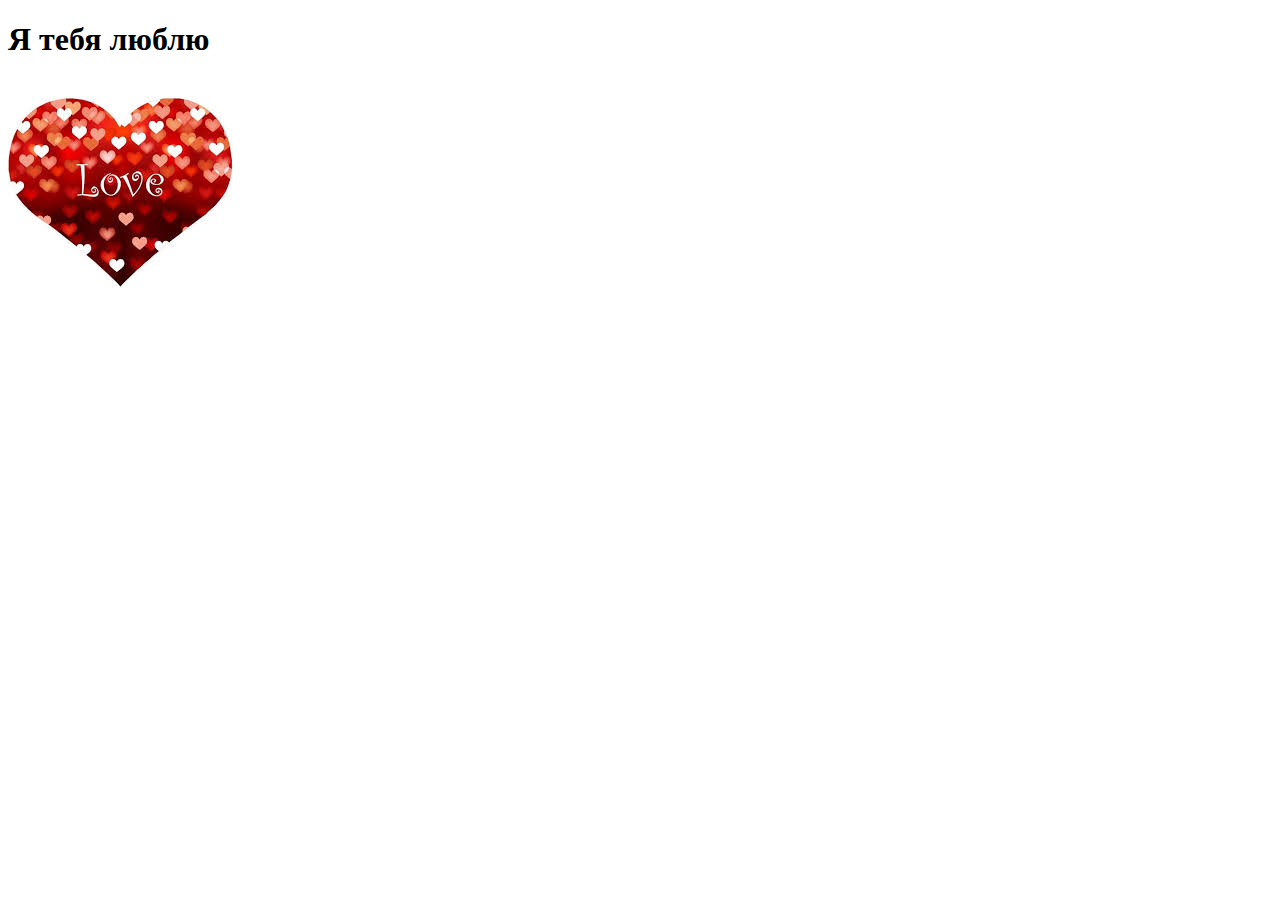
==== portfolio.html @ 315e1967 "1" ====
<!DOCTYPE html>
<html lang="en">
<head>
    <meta charset="UTF-8">
    <meta name="viewport" content="width=device-width, initial-scale=1.0">
    <title>Portfolio</title>
    <link rel="./Style" href="./Style/style.css">
</head>
<body>
    <h1>Я тебя люблю</h1>
    <img src="./images/team/777.jpg" alt="">
</body>
</html>
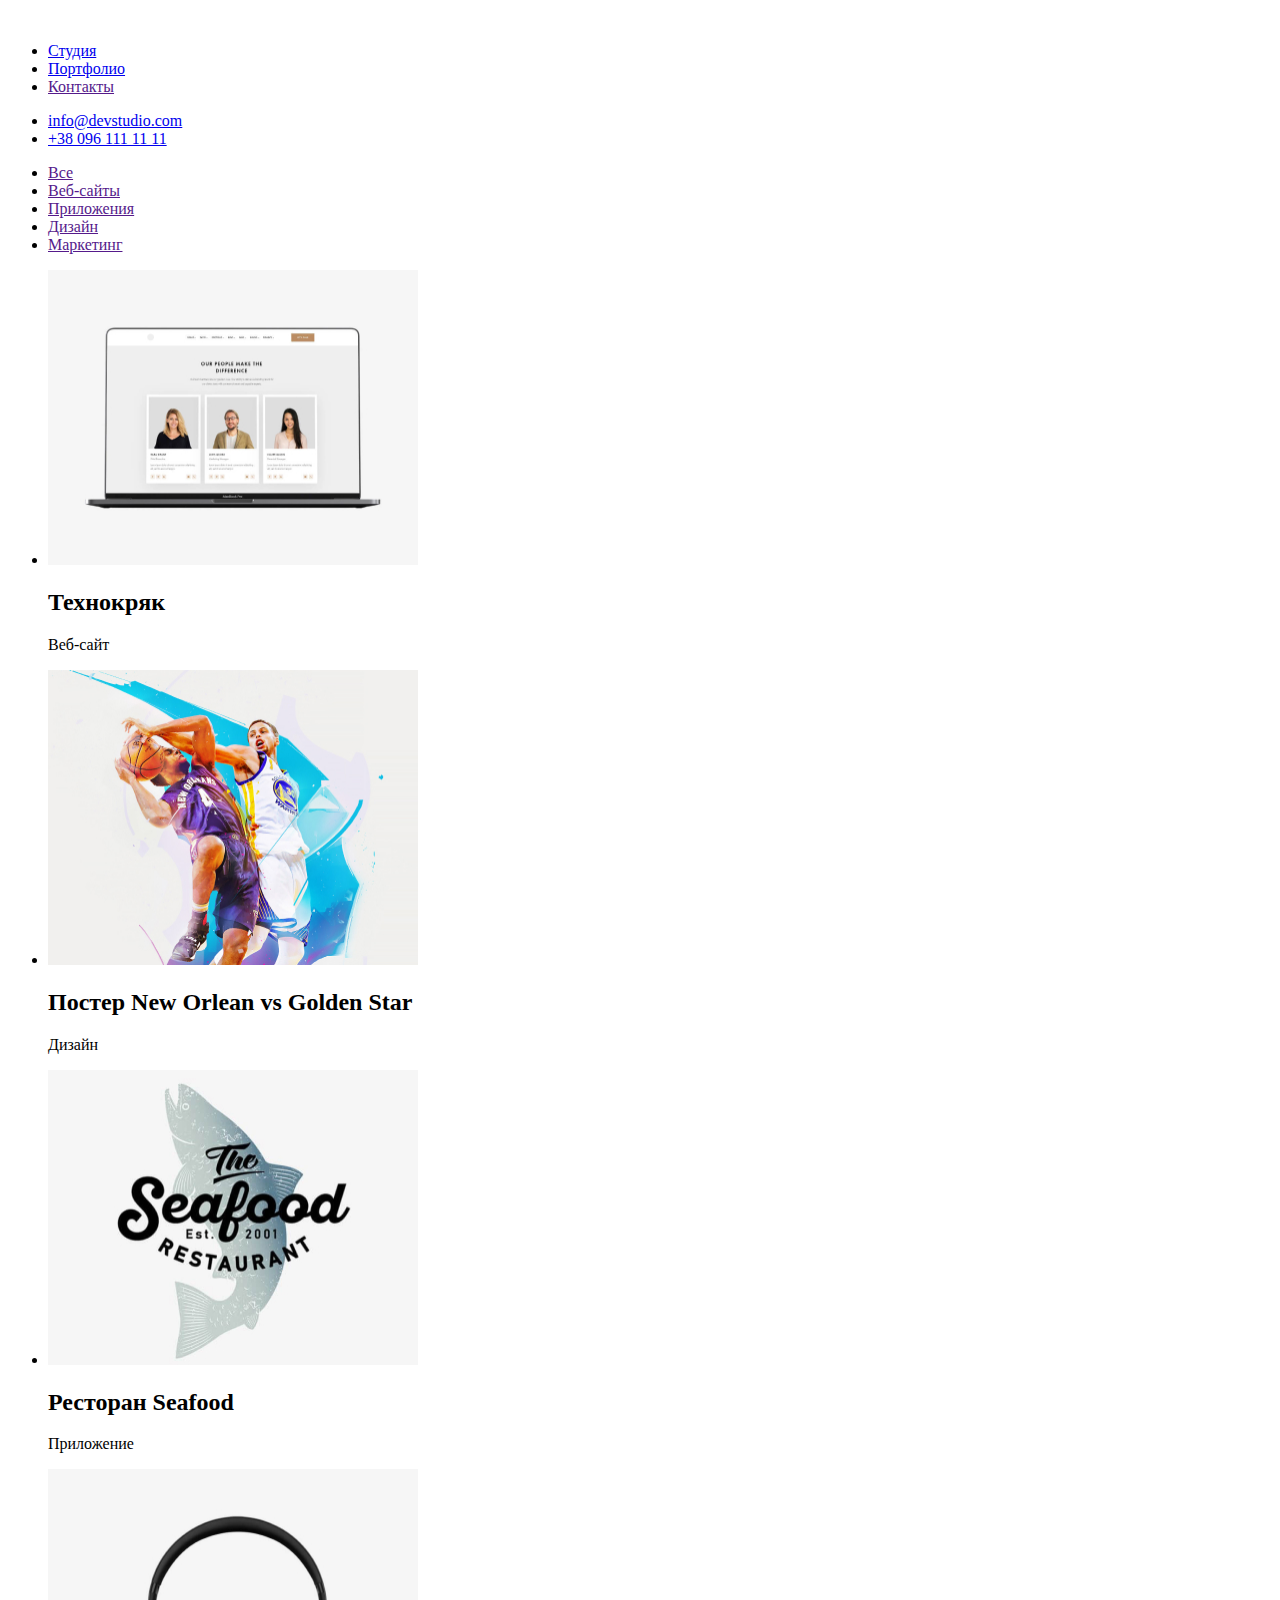
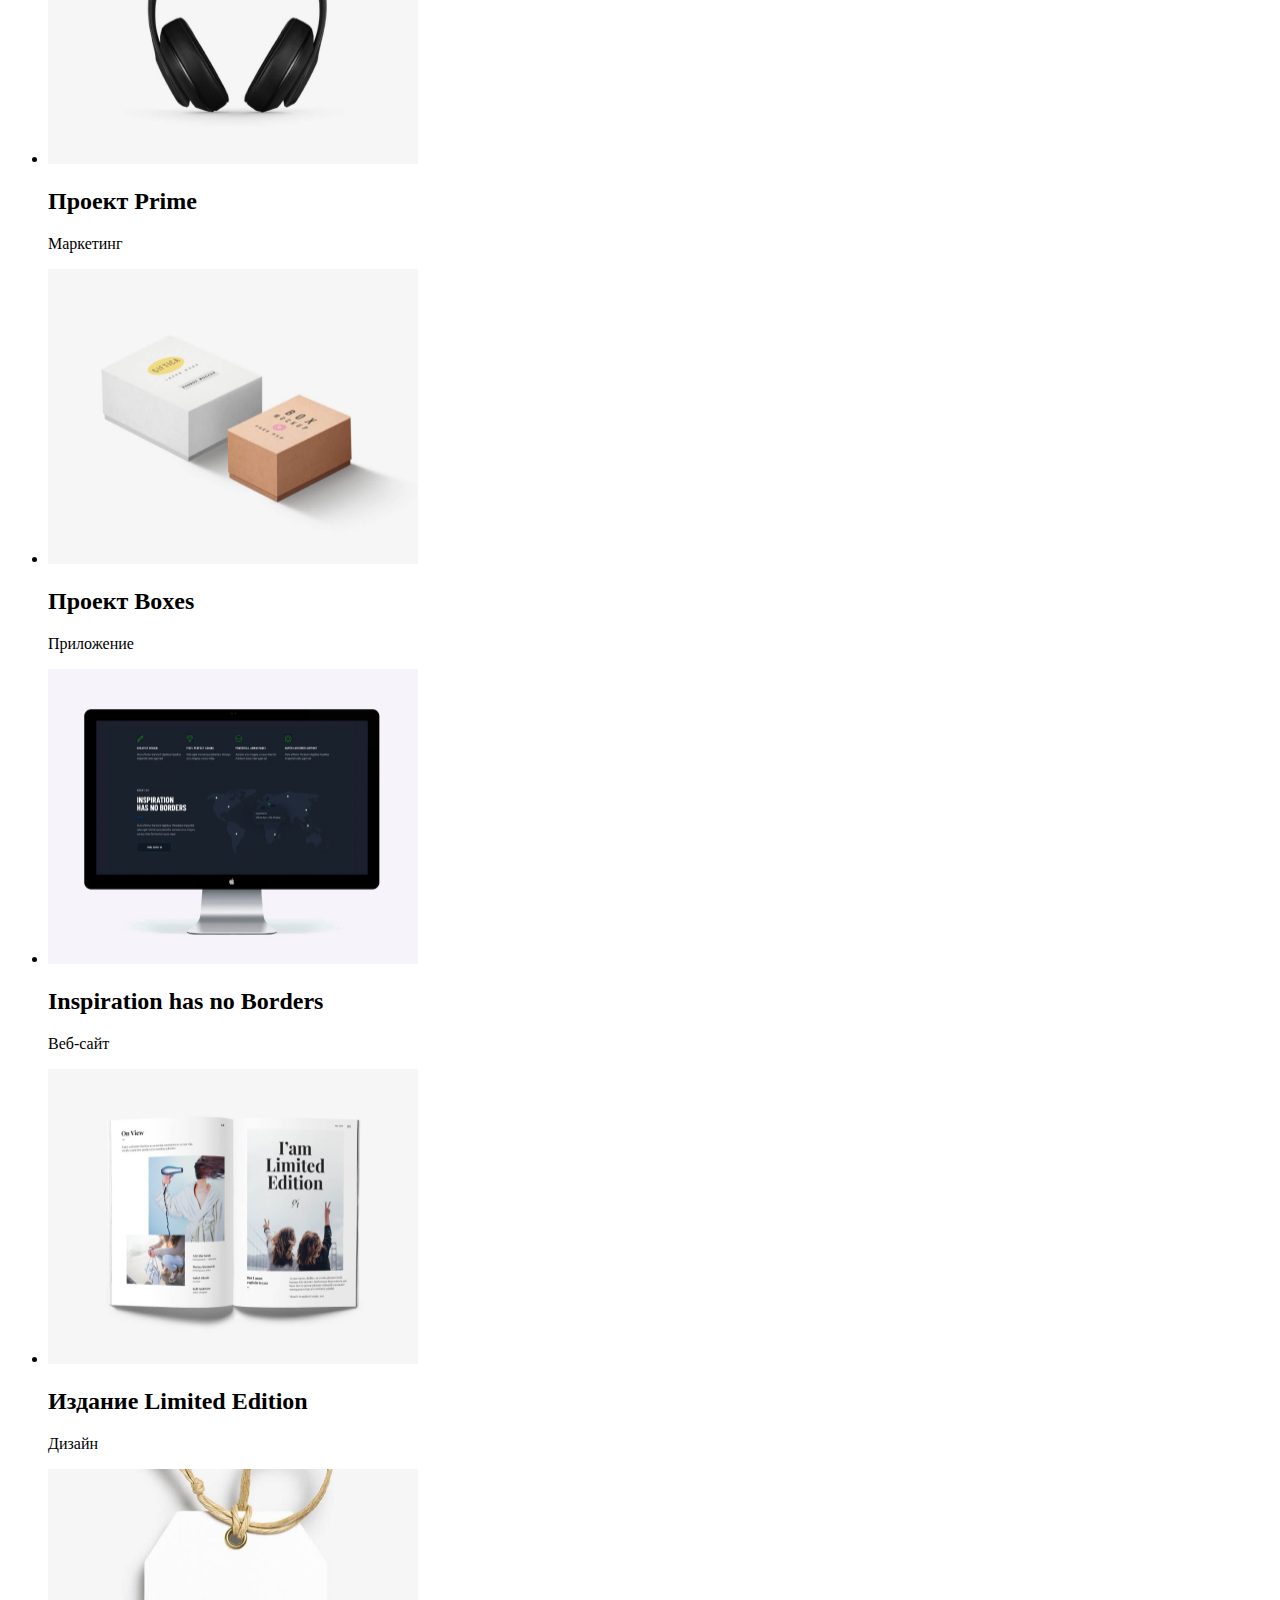
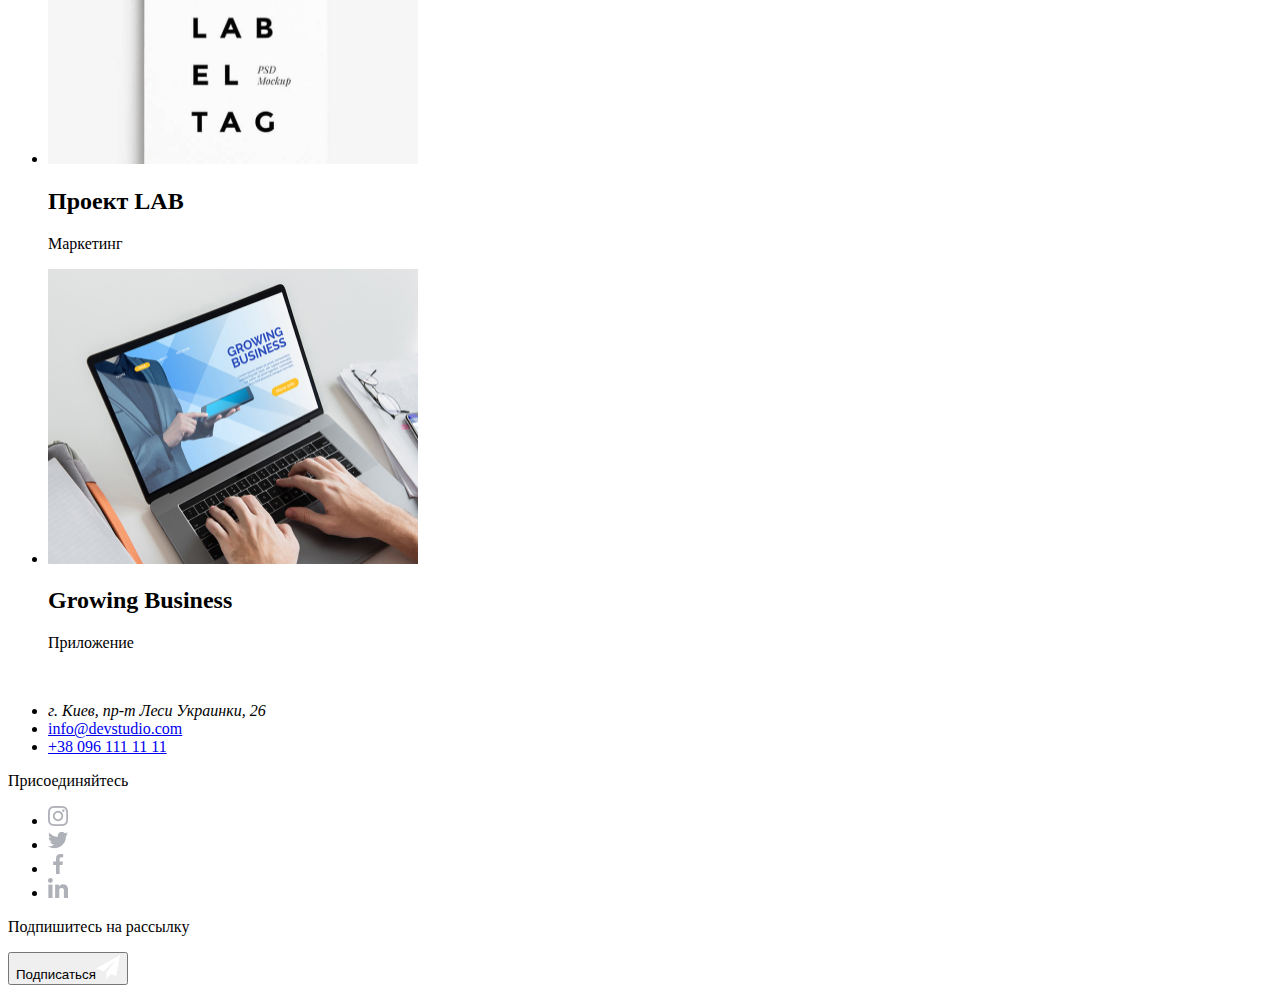
==== commit 7208549d: "№1" ====
--- a/portfolio.html
+++ b/portfolio.html
@@ -1,13 +1,121 @@
 <!DOCTYPE html>
-<html lang="en">
+<html lang="ru">
 <head>
     <meta charset="UTF-8">
     <meta name="viewport" content="width=device-width, initial-scale=1.0">
     <title>Portfolio</title>
+    <link href="https://fonts.googleapis.com/css2?family=Raleway:wght@700&family=Roboto:wght@400;500;700;900&display=swap"
+        rel="stylesheet">
     <link rel="./Style" href="./Style/style.css">
+    <link rel="./Style my" href="./Style/style.css">
 </head>
 <body>
-    <h1>Я тебя люблю</h1>
-    <img src="./images/team/777.jpg" alt="">
+<header>
+    <nav>
+        <a href="./index.html"> <img src="images/Logo.svg" class="logo" alt="" /></a>
+        <ul class="list">
+            <li class="menu-item"><a href="index.html" class="menu-link">Студия</a></li>
+            <li class="menu-item"><a href="./portfolio.html" class="menu-link">Портфолио</a></li>
+            <li class="menu-item"><a href="" class="menu-link">Контакты</a></li>
+        </ul>
+    </nav>
+    <ul>
+        <li><a href="mailto:info@devstudio.com">info@devstudio.com</a></li>
+        <li><a href="tel:+380961111111">+38 096 111 11 11</a></li>
+    </ul>
+</header>
+<main>
+    <section>
+        <h1 hidden>Портфолио</h1>
+    </section>
+    <section>
+        <ul class="list">
+            <li><a href="">Все</a></li>
+            <li><a href="">Веб-сайты</a></li>
+            <li><a href="">Приложения</a></li>
+            <li><a href="">Дизайн</a></li>
+            <li><a href="">Маркетинг</a></li>
+        </ul class="list">
+    </section>
+    <section>
+        <Ul class="list">
+            <li>
+                <img src="./images/portfolio/1.jpg" width="370" height="295" alt="" />
+                <h2>Технокряк</h2>
+                <p>Веб-сайт</p>
+            </li>
+            <li>
+                <img src="./images/portfolio/2.jpg" width="370" height="295" alt="" />
+                <h2>Постер New Orlean vs Golden Star</h2>
+                <p>Дизайн</p>
+            </li>
+            <li>
+                <img src="./images/portfolio/3.jpg" width="370" height="295" alt="" />
+                <h2>Ресторан Seafood</h2>
+                <p>Приложение</p>
+            </li>
+            <li>
+                <img src="./images/portfolio/4.jpg" width="370" height="295" alt="" />
+                <h2>Проект Prime</h2>
+                <p>Маркетинг</p>
+            </li>
+            <li>
+                <img src="./images/portfolio/5.jpg" width="370" height="295" alt="" />
+                <h2>Проект Boxes</h2>
+                <p>Приложение</p>
+            </li>
+            <li>
+                <img src="./images/portfolio/6.jpg" width="370" height="295" alt="" />
+                <h2>Inspiration has no Borders</h2>
+                <p>Веб-сайт</p>
+            </li>
+            <li>
+                <img src="./images/portfolio/7.jpg" width="370" height="295" alt="" />
+                <h2>Издание Limited Edition</h2>
+                <p>Дизайн</p>
+            </li>
+            <li>
+                <img src="./images/portfolio/8.jpg" width="370" height="295" alt="" />
+                <h2>Проект LAB</h2>
+                <p>Маркетинг</p>
+            </li>
+            <li>
+                <img src="./images/portfolio/9.jpg" width="370" height="295" alt="" />
+                <h2>Growing Business</h2>
+                <p>Приложение</p>
+            </li>
+
+        </Ul>
+    </section>
+
+</main>
+<!--footer-->
+<footer>
+    <section>
+        <a href="index.html">
+            <img src="images/Logo.svg" class="logo" alt="" />
+        </a>
+        <ul class="list">
+            <li>
+                <address class="address">г. Киев, пр-т Леси Украинки, 26</address>
+            </li>
+            <li><a href="mailto:info@devstudio.com" class="menu-contact-footer">info@devstudio.com</a></li>
+            <li><a href="tel:+380961111111" class="menu-contact-footer">+38 096 111 11 11</a></li>
+        </ul>
+    </section>
+    <section>
+        <p>Присоединяйтесь</p>
+        <ul class="list">
+            <li><a><img src="./images/instagram2.png" alt="" /></a></li>
+            <li><a><img src="./images/twitter1.png" alt="" /></a></li>
+            <li><a><img src="./images/facebook1.png" alt="" /></a></li>
+            <li><a><img src="./images/linkedin1.png" alt="" /></a></li>
+        </ul>
+    </section>
+    <section>
+        <p>Подпишитесь на рассылку</p>
+        <button>Подписаться<img src="./images/iconsend.png" alt="" /></button>
+    </section>
+</footer>
 </body>
 </html>--- a/Style/style.css
+++ b/Style/style.css
@@ -0,0 +1,161 @@
+
+/* font-family: "Raleway", sans-serif;
+font-family: "Roboto", sans-serif; */
+
+@font-face {
+    font-family: "Raleway";
+    src:    url("/Style/fonts/raleway-v17-latin-900.woff") format("woff"),
+            url("/Style/fonts/raleway-v17-latin-900.woff2") format("woff2");
+    font-weight: 900;
+    font-style: normal;
+}
+
+@font-face{
+    font-family: "Roboto";
+    src:    url("/Style/fonts/roboto-v20-latin-regular.woff") format("woff"),
+            url("/Style/fonts/roboto-v20-latin-regular.woff2") format("woff2");
+    font-weight: 400;
+    font-style: normal;
+}
+
+@font-face{
+    font-family: "Roboto";
+    src:    url("/Style/fonts/roboto-v20-latin-500.woff") format("woff"),
+            url("/Style/fonts/roboto-v20-latin-500.woff2") format("woff2");
+    font-weight: 500;
+    font-style: normal;
+}
+
+@font-face{
+    font-family: "Roboto";
+    src:    url("/Style/fonts/roboto-v20-latin-700.woff") format("woff"),
+            url("/Style/fonts/roboto-v20-latin-700.woff2") format("woff2");
+    font-weight: 700;
+    font-style: normal;
+}
+
+@font-face{
+    font-family: "Roboto";
+    src:    url("/Style/fonts/roboto-v20-latin-900.woff") format("woff"),
+            url("/Style/fonts/roboto-v20-latin-900.woff2")  format("woff2")
+}
+
+body{
+    font-family: "Roboto";
+    font-size: 14px;
+    line-height: 1.14;
+    letter-spacing: 0.03em;
+    color: #757575;
+}
+
+.list{
+    list-style: none;
+}
+
+.page-title{
+    font-family: "Roboto";
+    font-weight: 900;
+    font-size: 44px;
+    line-height: 1.36;
+    text-align: center;
+    letter-spacing: 0.06em;
+    text-transform: uppercase;
+    color: #ffffff;
+}
+
+.page-header{
+    font-family: "Roboto";
+    font-weight: 500;
+    font-size: 14px;
+    line-height: 1.14;
+    letter-spacing: 0.02em;
+    color: #212121;
+
+}
+.menu-link{
+    font-weight: 500;
+    font-size: 14px;
+    line-height: 1.14;
+    letter-spacing: 0.02em;
+    color: #212121;
+    text-decoration: none;
+}
+
+.menu-link:hover,
+.menu-link:focus,
+.menu-contact:hover,
+.menu-contact:focus{
+    color: #2196F3;
+}
+
+.menu-contact{
+    font-weight: 500;
+    font-size: 14px;
+    line-height: 1.14;
+    letter-spacing: 0.02em;
+    color: #757575;
+    text-decoration: none;
+}
+
+.btn{
+    background-color: #2196F3;
+    box-shadow: 0px 4px 4px rgba(0, 0, 0, 0.15);
+    border-radius: 4px;
+    text-decoration: none;
+}
+
+.logo{
+    font-family: "Raleway";
+    font-weight: 700px;
+    font-size: 26px;
+    line-height: 1.19;
+    letter-spacing: 0.03em;
+    color: #2196F3;
+}
+
+.description{
+    font-family: "Roboto";
+    font-size: 16px;
+    line-height: 1.18;
+    text-align: center;
+    letter-spacing: 0.03em;
+    color: #757575;
+}
+
+.head3{
+    font-family: "Roboto";
+    font-style: normal;
+    font-weight: 700;
+    font-size: 14px;
+    line-height: 1.14;
+    letter-spacing: 0.03em;
+    text-transform: uppercase;
+    color: #212121;
+}
+
+.head2{
+    font-family: "Roboto";
+    font-weight: 700;
+    font-size: 36px;
+    line-height: 1.16;
+    text-align: center;
+    letter-spacing: 0.03em;
+    color: #212121;
+}
+
+.address{
+    font-family: "Roboto";
+    font-size: 14px;
+    line-height: 1.71;
+    letter-spacing: 0.03em;
+    color: #FFFFFF;
+}
+
+.menu-contact-footer{
+    font-family: "Roboto";
+    font-weight: 400;
+    font-size: 14px;
+    line-height: 1.71;
+    letter-spacing: 0.03em;
+    color: rgba(255, 255, 255, 0.6);
+}--- a/Style/style.css
+++ b/Style/style.css
@@ -0,0 +1,161 @@
+
+/* font-family: "Raleway", sans-serif;
+font-family: "Roboto", sans-serif; */
+
+@font-face {
+    font-family: "Raleway";
+    src:    url("/Style/fonts/raleway-v17-latin-900.woff") format("woff"),
+            url("/Style/fonts/raleway-v17-latin-900.woff2") format("woff2");
+    font-weight: 900;
+    font-style: normal;
+}
+
+@font-face{
+    font-family: "Roboto";
+    src:    url("/Style/fonts/roboto-v20-latin-regular.woff") format("woff"),
+            url("/Style/fonts/roboto-v20-latin-regular.woff2") format("woff2");
+    font-weight: 400;
+    font-style: normal;
+}
+
+@font-face{
+    font-family: "Roboto";
+    src:    url("/Style/fonts/roboto-v20-latin-500.woff") format("woff"),
+            url("/Style/fonts/roboto-v20-latin-500.woff2") format("woff2");
+    font-weight: 500;
+    font-style: normal;
+}
+
+@font-face{
+    font-family: "Roboto";
+    src:    url("/Style/fonts/roboto-v20-latin-700.woff") format("woff"),
+            url("/Style/fonts/roboto-v20-latin-700.woff2") format("woff2");
+    font-weight: 700;
+    font-style: normal;
+}
+
+@font-face{
+    font-family: "Roboto";
+    src:    url("/Style/fonts/roboto-v20-latin-900.woff") format("woff"),
+            url("/Style/fonts/roboto-v20-latin-900.woff2")  format("woff2")
+}
+
+body{
+    font-family: "Roboto";
+    font-size: 14px;
+    line-height: 1.14;
+    letter-spacing: 0.03em;
+    color: #757575;
+}
+
+.list{
+    list-style: none;
+}
+
+.page-title{
+    font-family: "Roboto";
+    font-weight: 900;
+    font-size: 44px;
+    line-height: 1.36;
+    text-align: center;
+    letter-spacing: 0.06em;
+    text-transform: uppercase;
+    color: #ffffff;
+}
+
+.page-header{
+    font-family: "Roboto";
+    font-weight: 500;
+    font-size: 14px;
+    line-height: 1.14;
+    letter-spacing: 0.02em;
+    color: #212121;
+
+}
+.menu-link{
+    font-weight: 500;
+    font-size: 14px;
+    line-height: 1.14;
+    letter-spacing: 0.02em;
+    color: #212121;
+    text-decoration: none;
+}
+
+.menu-link:hover,
+.menu-link:focus,
+.menu-contact:hover,
+.menu-contact:focus{
+    color: #2196F3;
+}
+
+.menu-contact{
+    font-weight: 500;
+    font-size: 14px;
+    line-height: 1.14;
+    letter-spacing: 0.02em;
+    color: #757575;
+    text-decoration: none;
+}
+
+.btn{
+    background-color: #2196F3;
+    box-shadow: 0px 4px 4px rgba(0, 0, 0, 0.15);
+    border-radius: 4px;
+    text-decoration: none;
+}
+
+.logo{
+    font-family: "Raleway";
+    font-weight: 700px;
+    font-size: 26px;
+    line-height: 1.19;
+    letter-spacing: 0.03em;
+    color: #2196F3;
+}
+
+.description{
+    font-family: "Roboto";
+    font-size: 16px;
+    line-height: 1.18;
+    text-align: center;
+    letter-spacing: 0.03em;
+    color: #757575;
+}
+
+.head3{
+    font-family: "Roboto";
+    font-style: normal;
+    font-weight: 700;
+    font-size: 14px;
+    line-height: 1.14;
+    letter-spacing: 0.03em;
+    text-transform: uppercase;
+    color: #212121;
+}
+
+.head2{
+    font-family: "Roboto";
+    font-weight: 700;
+    font-size: 36px;
+    line-height: 1.16;
+    text-align: center;
+    letter-spacing: 0.03em;
+    color: #212121;
+}
+
+.address{
+    font-family: "Roboto";
+    font-size: 14px;
+    line-height: 1.71;
+    letter-spacing: 0.03em;
+    color: #FFFFFF;
+}
+
+.menu-contact-footer{
+    font-family: "Roboto";
+    font-weight: 400;
+    font-size: 14px;
+    line-height: 1.71;
+    letter-spacing: 0.03em;
+    color: rgba(255, 255, 255, 0.6);
+}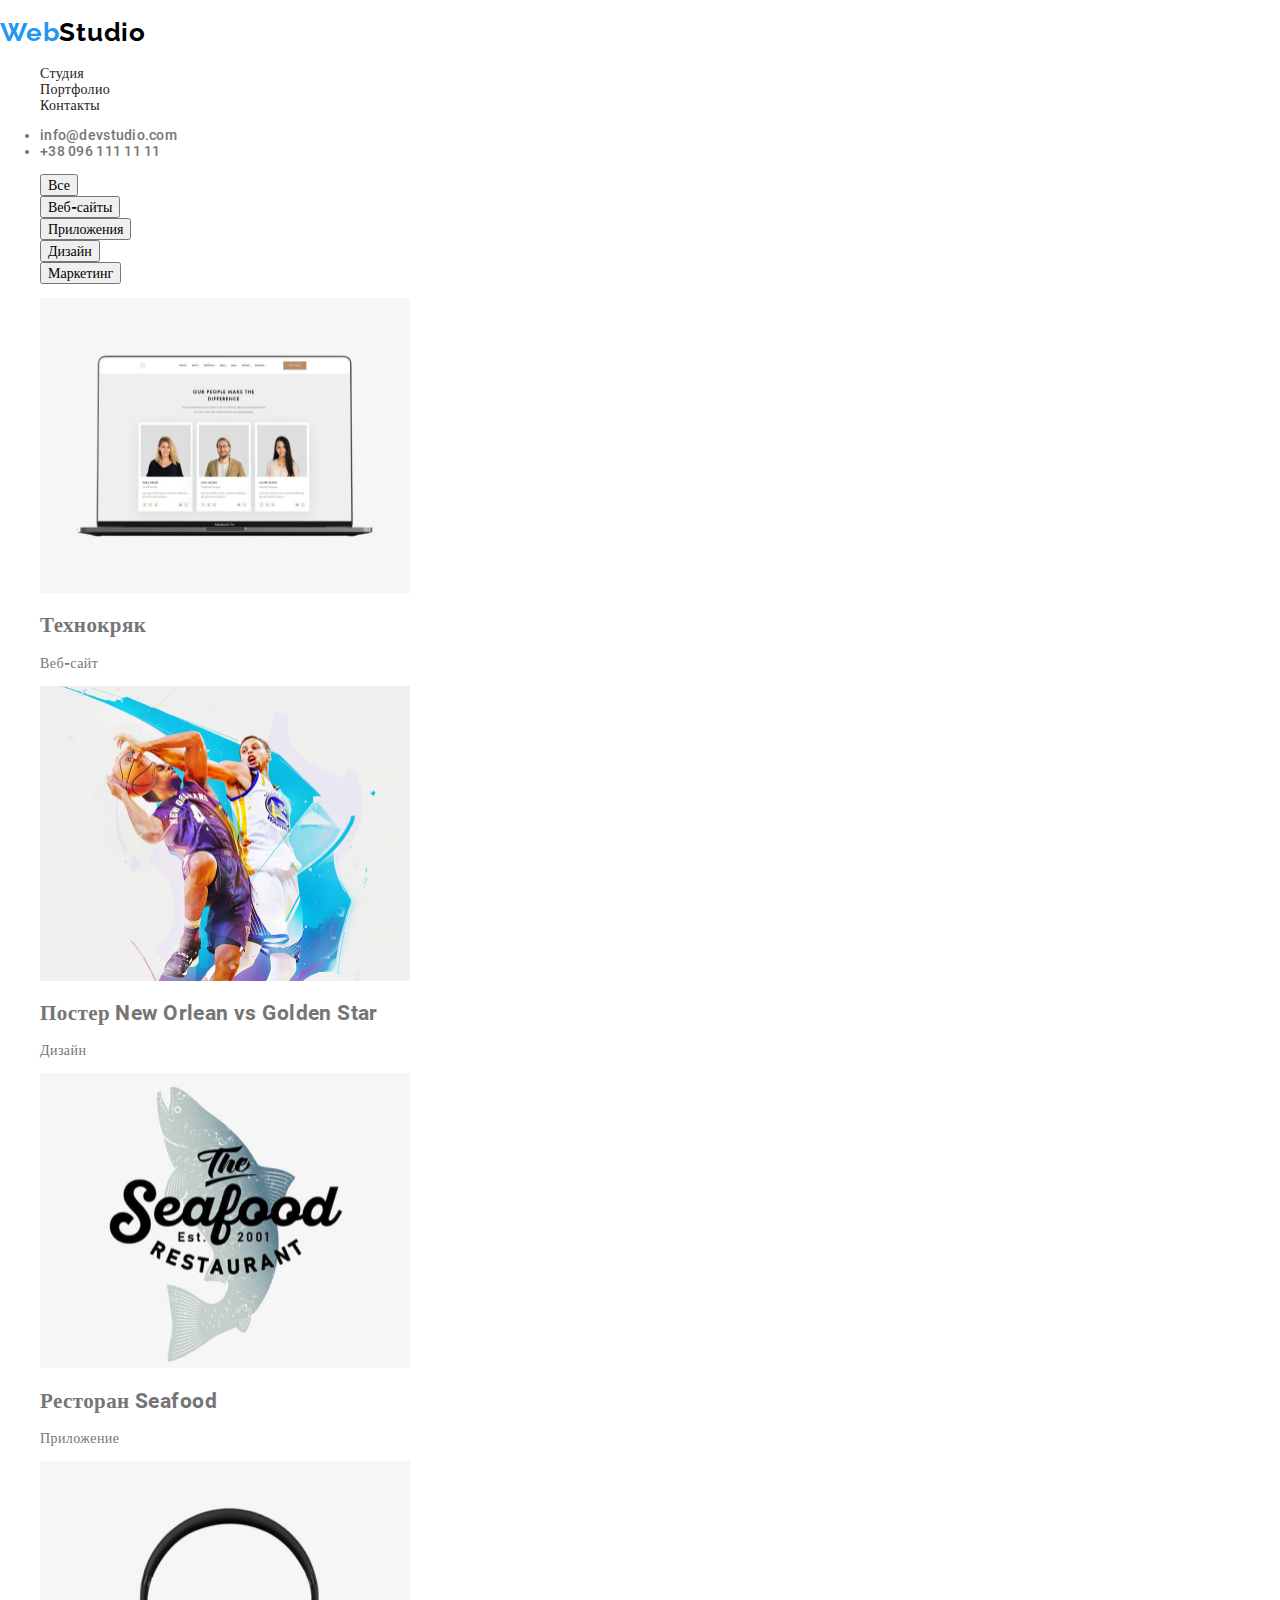
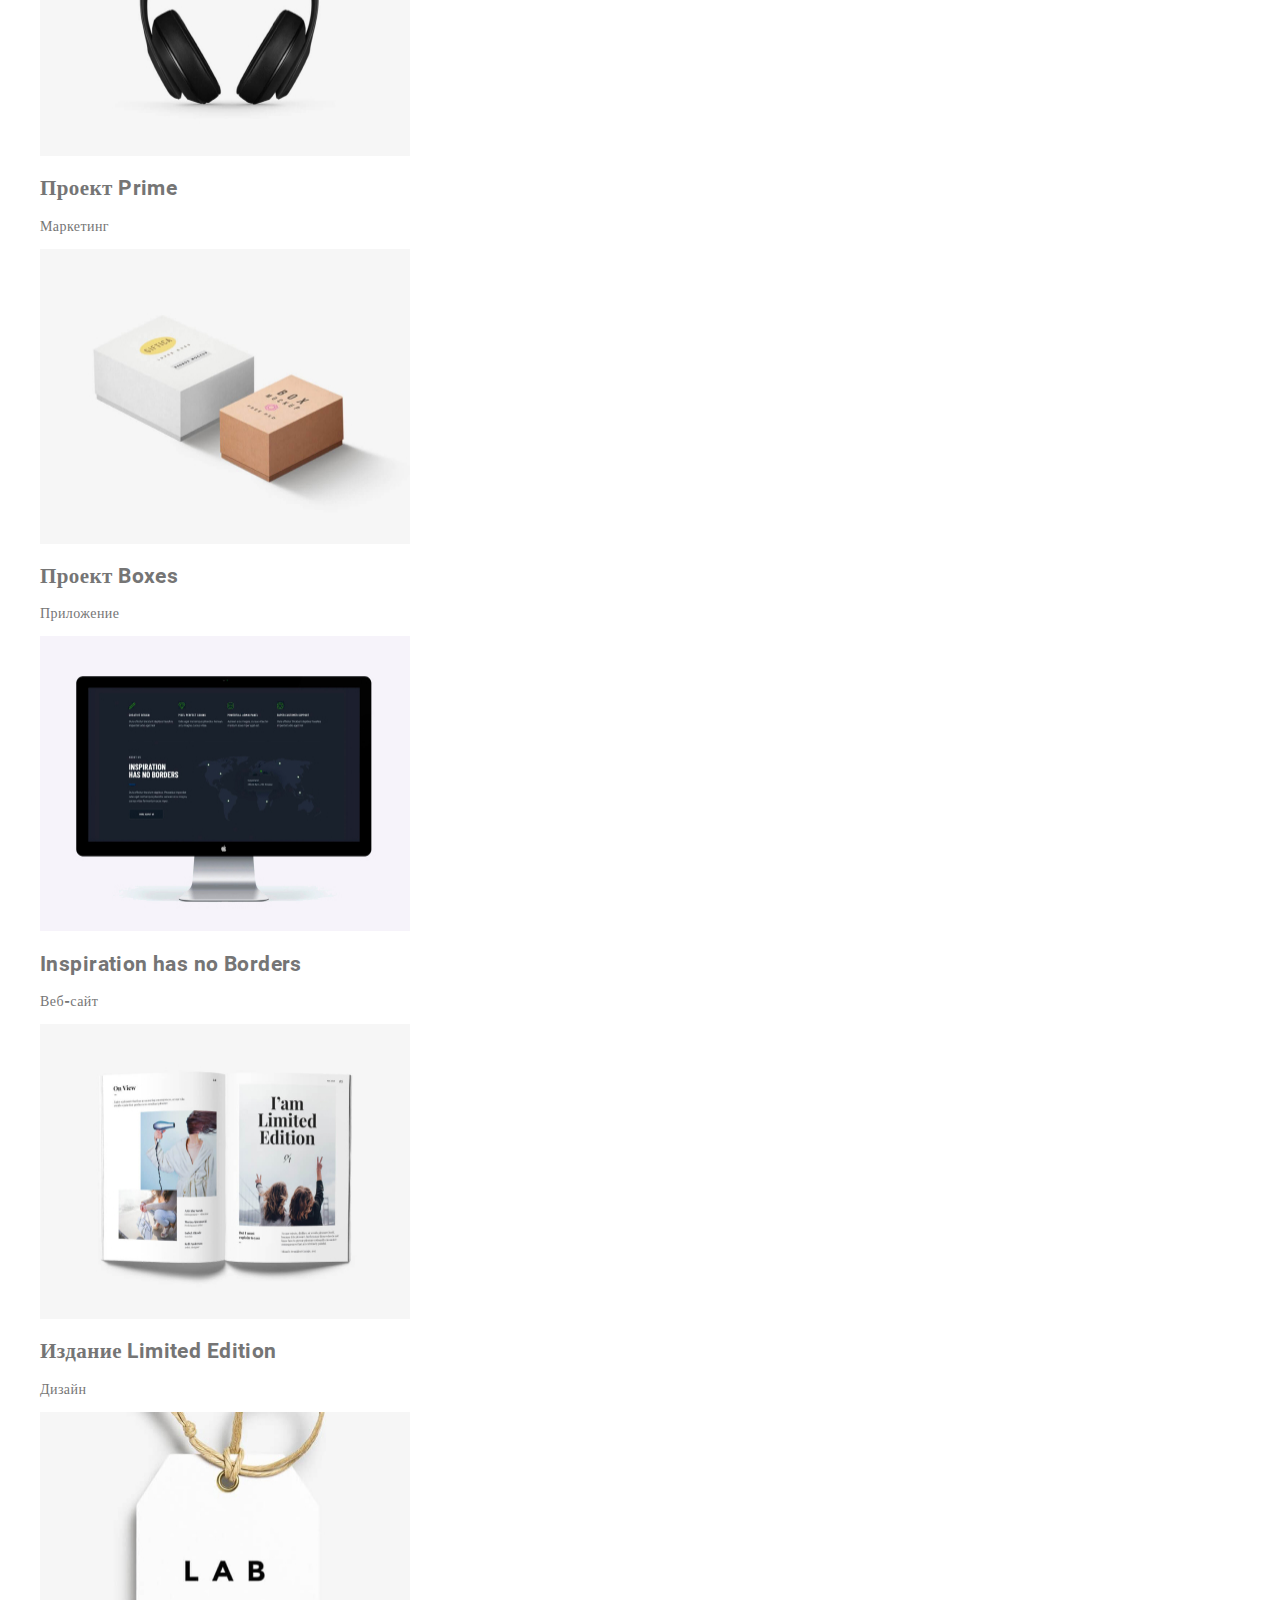
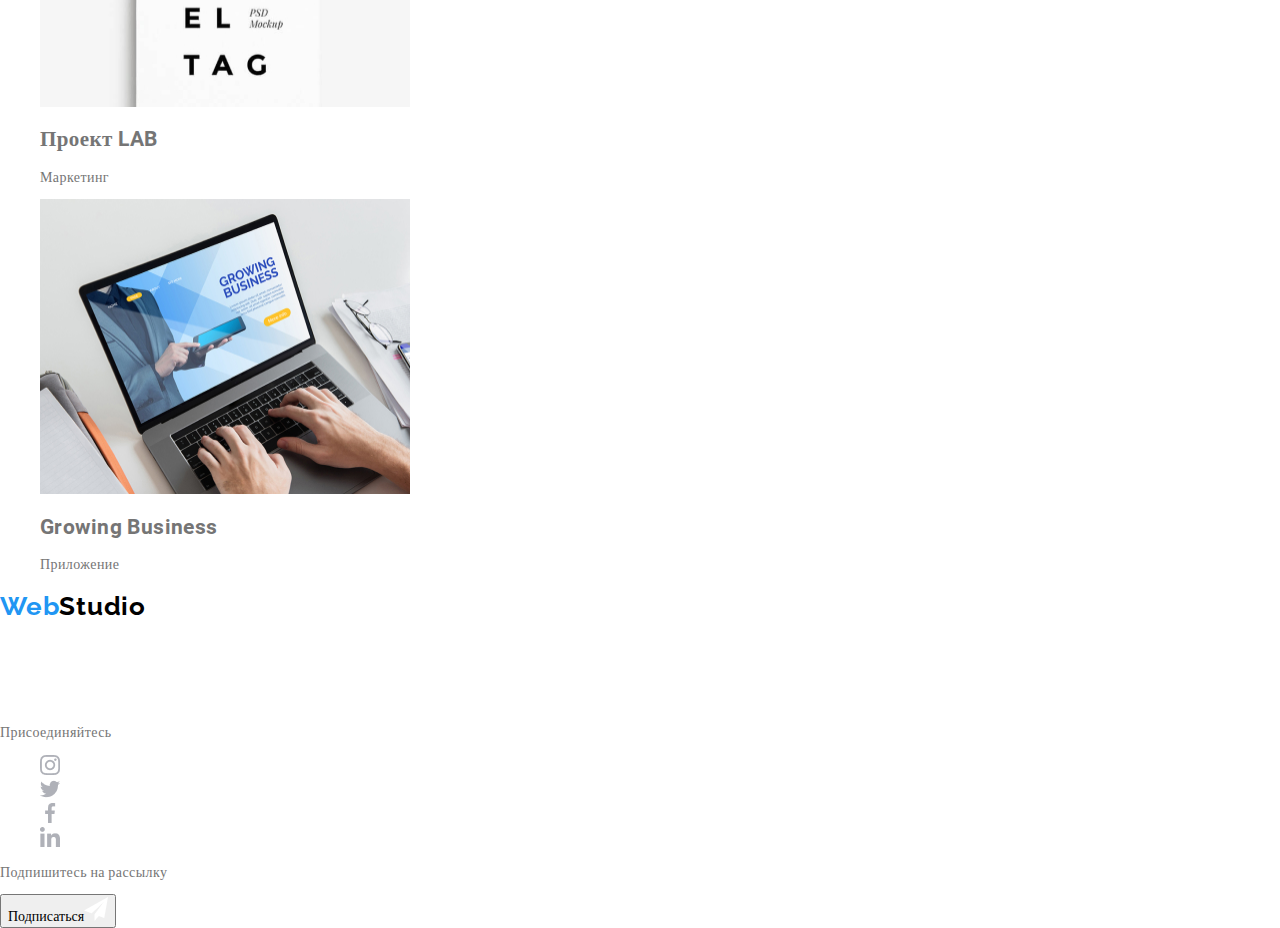
==== commit c101ae54: "№2" ====
--- a/portfolio.html
+++ b/portfolio.html
@@ -6,13 +6,14 @@
     <title>Portfolio</title>
     <link href="https://fonts.googleapis.com/css2?family=Raleway:wght@700&family=Roboto:wght@400;500;700;900&display=swap"
         rel="stylesheet">
-    <link rel="./Style" href="./Style/style.css">
-    <link rel="./Style my" href="./Style/style.css">
-</head>
+    <link rel="stylesheet" href="./Style/normalize.css">
+    <link rel="stylesheet" href="./Style/style.css">
 <body>
 <header>
     <nav>
-        <a href="./index.html"> <img src="images/Logo.svg" class="logo" alt="" /></a>
+        <a href="./index.html" class="logo">
+            <h1 class="logoblue">Web<span class="logoblack">Studio</span></h1>
+        </a>
         <ul class="list">
             <li class="menu-item"><a href="index.html" class="menu-link">Студия</a></li>
             <li class="menu-item"><a href="./portfolio.html" class="menu-link">Портфолио</a></li>
@@ -20,8 +21,8 @@
         </ul>
     </nav>
     <ul>
-        <li><a href="mailto:info@devstudio.com">info@devstudio.com</a></li>
-        <li><a href="tel:+380961111111">+38 096 111 11 11</a></li>
+        <li><a href="mailto:info@devstudio.com" class="menu-contact">info@devstudio.com</a></li>
+        <li><a href="tel:+380961111111" class="menu-contact">+38 096 111 11 11</a></li>
     </ul>
 </header>
 <main>
@@ -30,11 +31,11 @@
     </section>
     <section>
         <ul class="list">
-            <li><a href="">Все</a></li>
-            <li><a href="">Веб-сайты</a></li>
-            <li><a href="">Приложения</a></li>
-            <li><a href="">Дизайн</a></li>
-            <li><a href="">Маркетинг</a></li>
+            <li><button>Все</button></li>
+            <li><button>Веб-сайты</button></li>
+            <li><button>Приложения</button></li>
+            <li><button>Дизайн</button></li>
+            <li><button>Маркетинг</button></li>
         </ul class="list">
     </section>
     <section>
@@ -92,9 +93,8 @@
 <!--footer-->
 <footer>
     <section>
-        <a href="index.html">
-            <img src="images/Logo.svg" class="logo" alt="" />
-        </a>
+        <a href="./index.html" class="logo">
+            <h1 class="logoblue">Web<span class="logoblack">Studio</span></h1></a>
         <ul class="list">
             <li>
                 <address class="address">г. Киев, пр-т Леси Украинки, 26</address>
--- a/Style/style.css
+++ b/Style/style.css
@@ -105,6 +105,9 @@
 }
 
 .logo{
+    text-decoration: none;
+}
+.logoblue{
     font-family: "Raleway";
     font-weight: 700px;
     font-size: 26px;
@@ -113,6 +116,24 @@
     color: #2196F3;
 }
 
+.logoblack{
+    font-family: "Raleway";
+    font-weight: 700px;
+    font-size: 26px;
+    line-height: 1.19;
+    letter-spacing: 0.03em;
+    color: #000000;
+    
+}
+
+.team-names{
+    font-family: Roboto;
+    font-weight: 500;
+    font-size: 16px;
+    line-height: 1.18;
+    text-align: center;
+    letter-spacing: 0.03em;
+}
 .description{
     font-family: "Roboto";
     font-size: 16px;
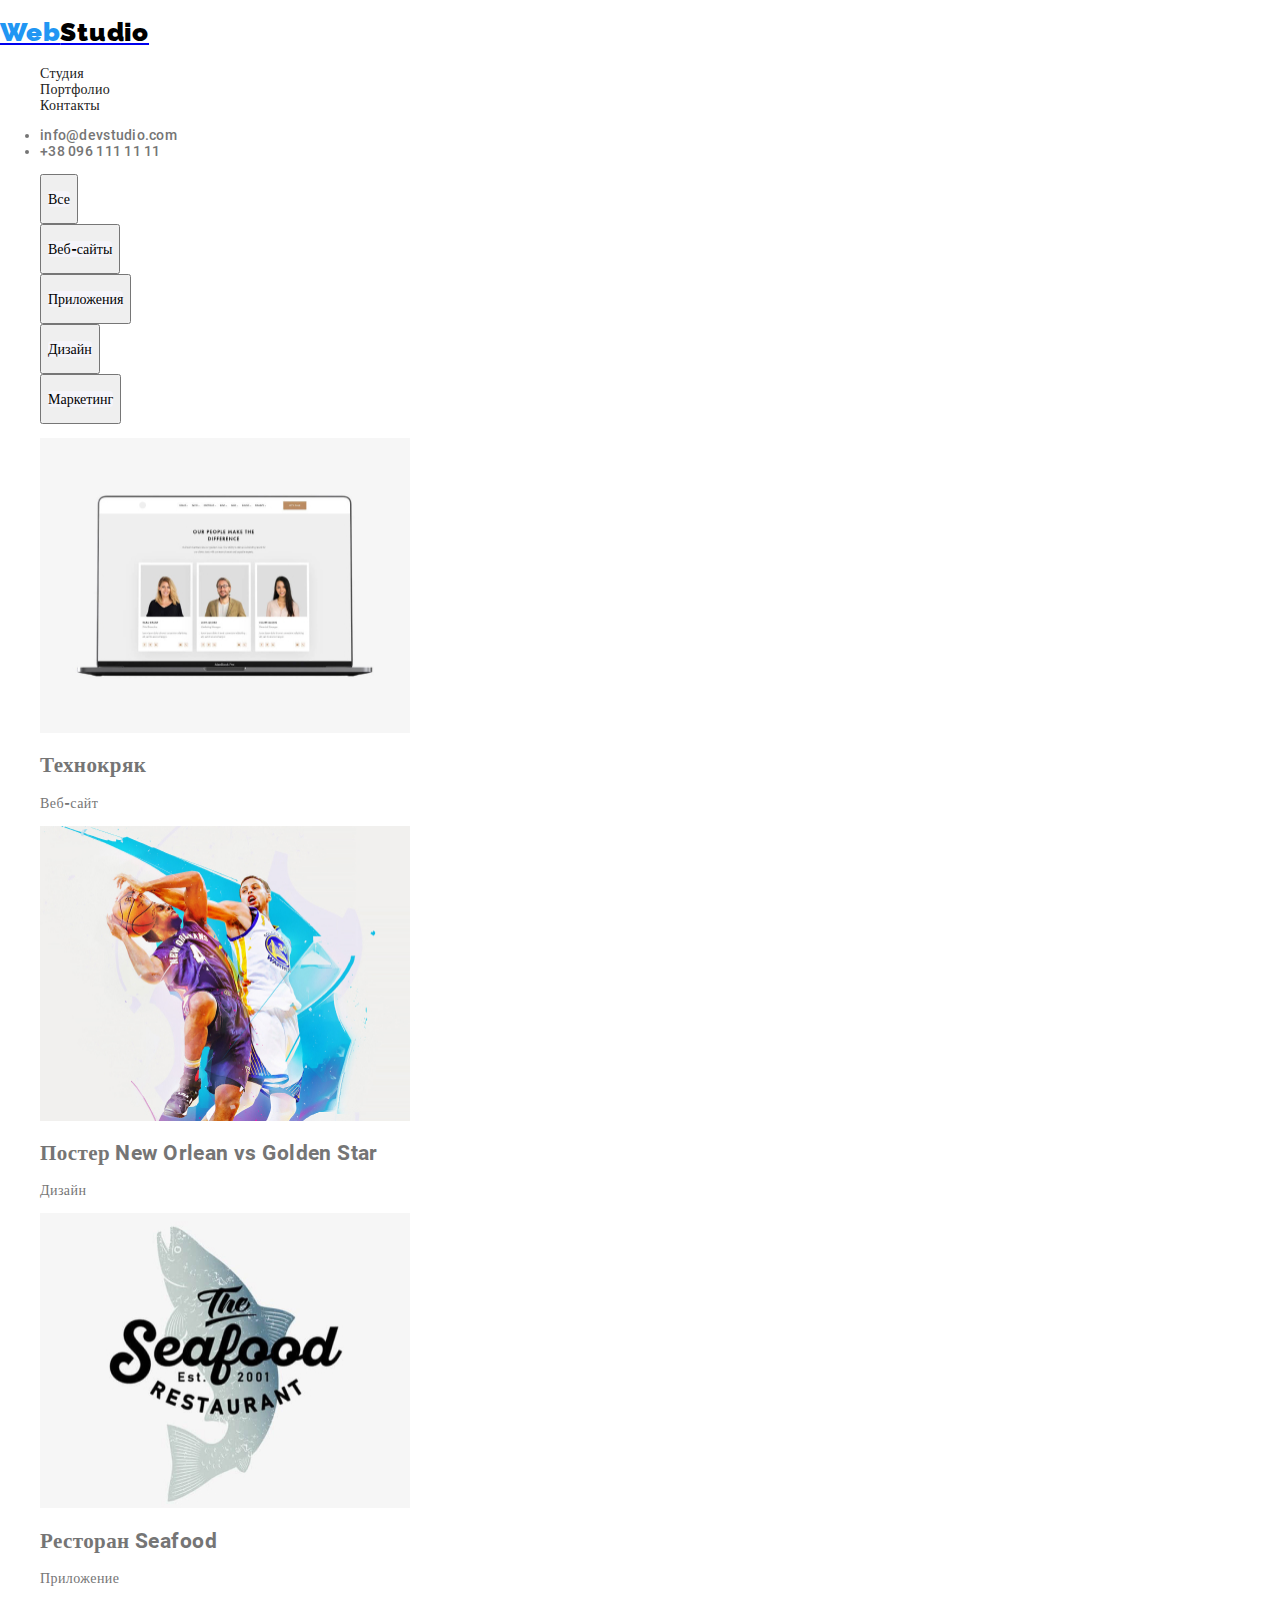
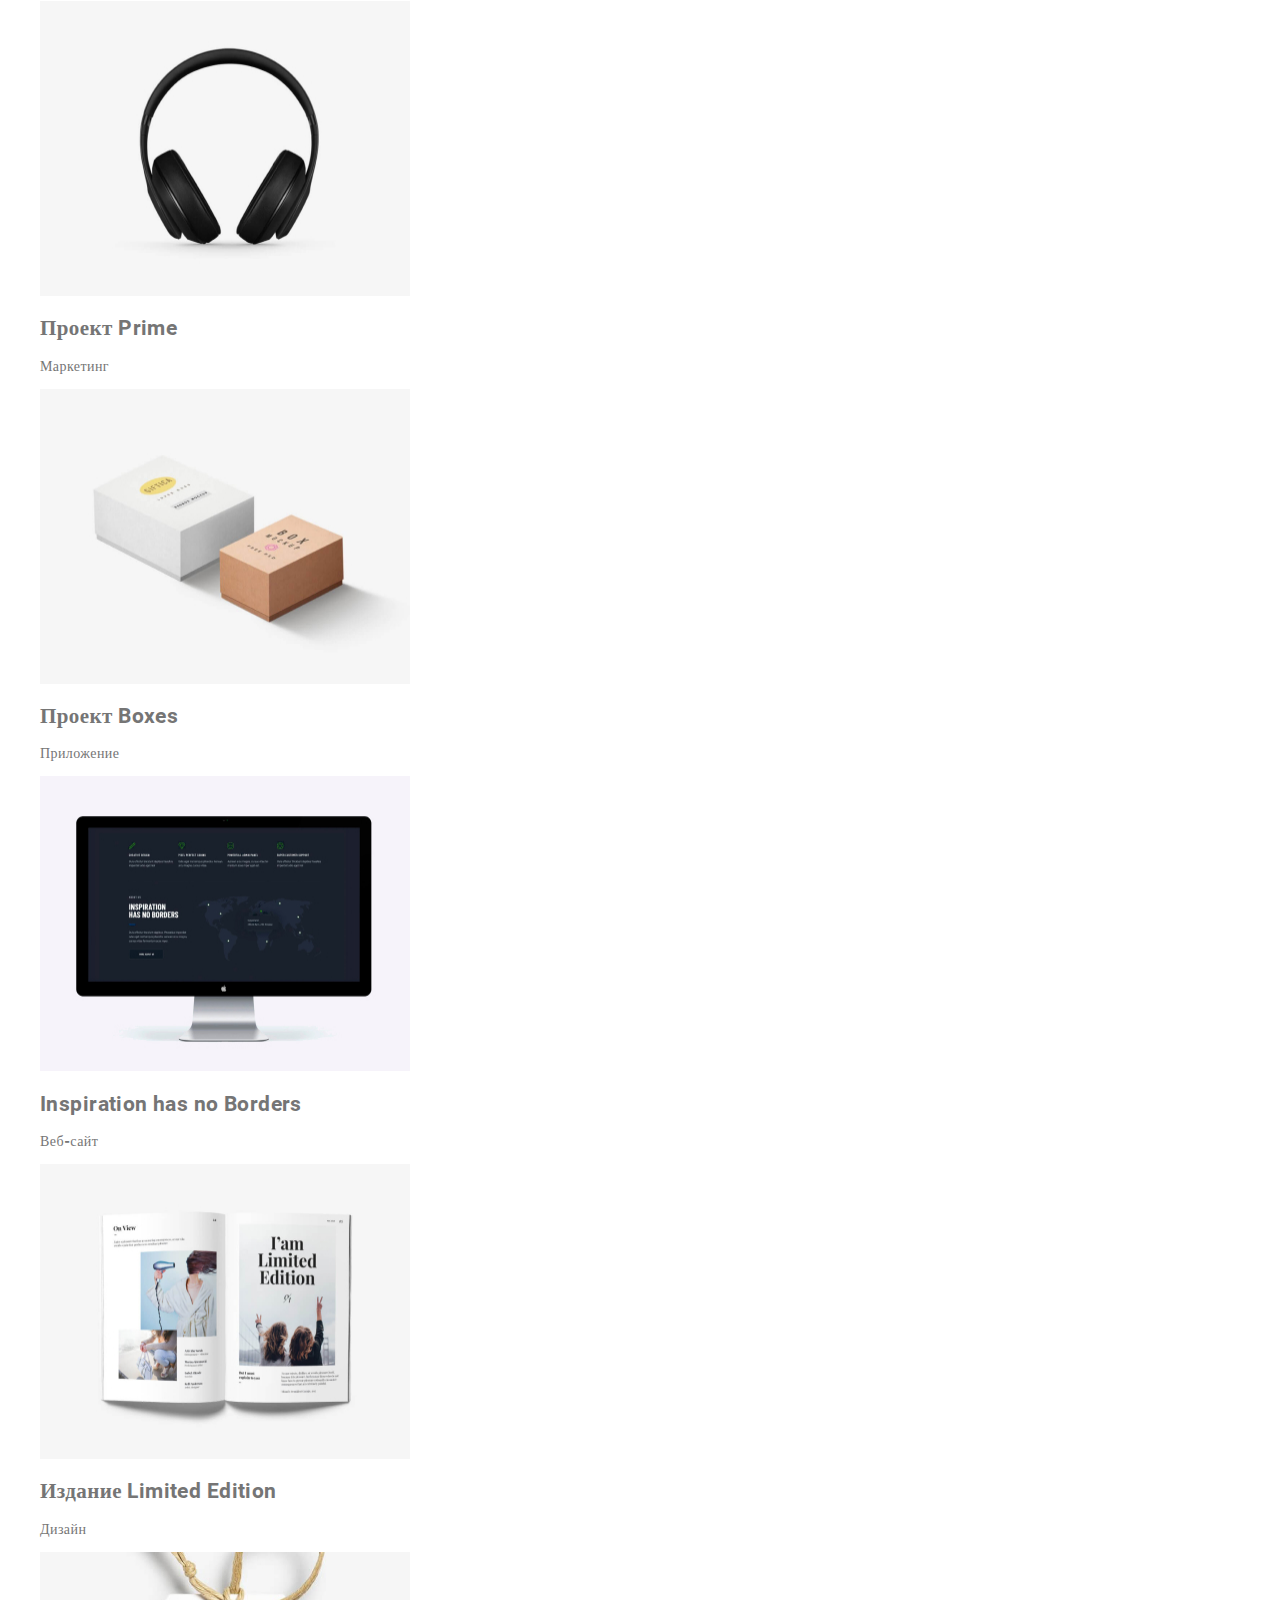
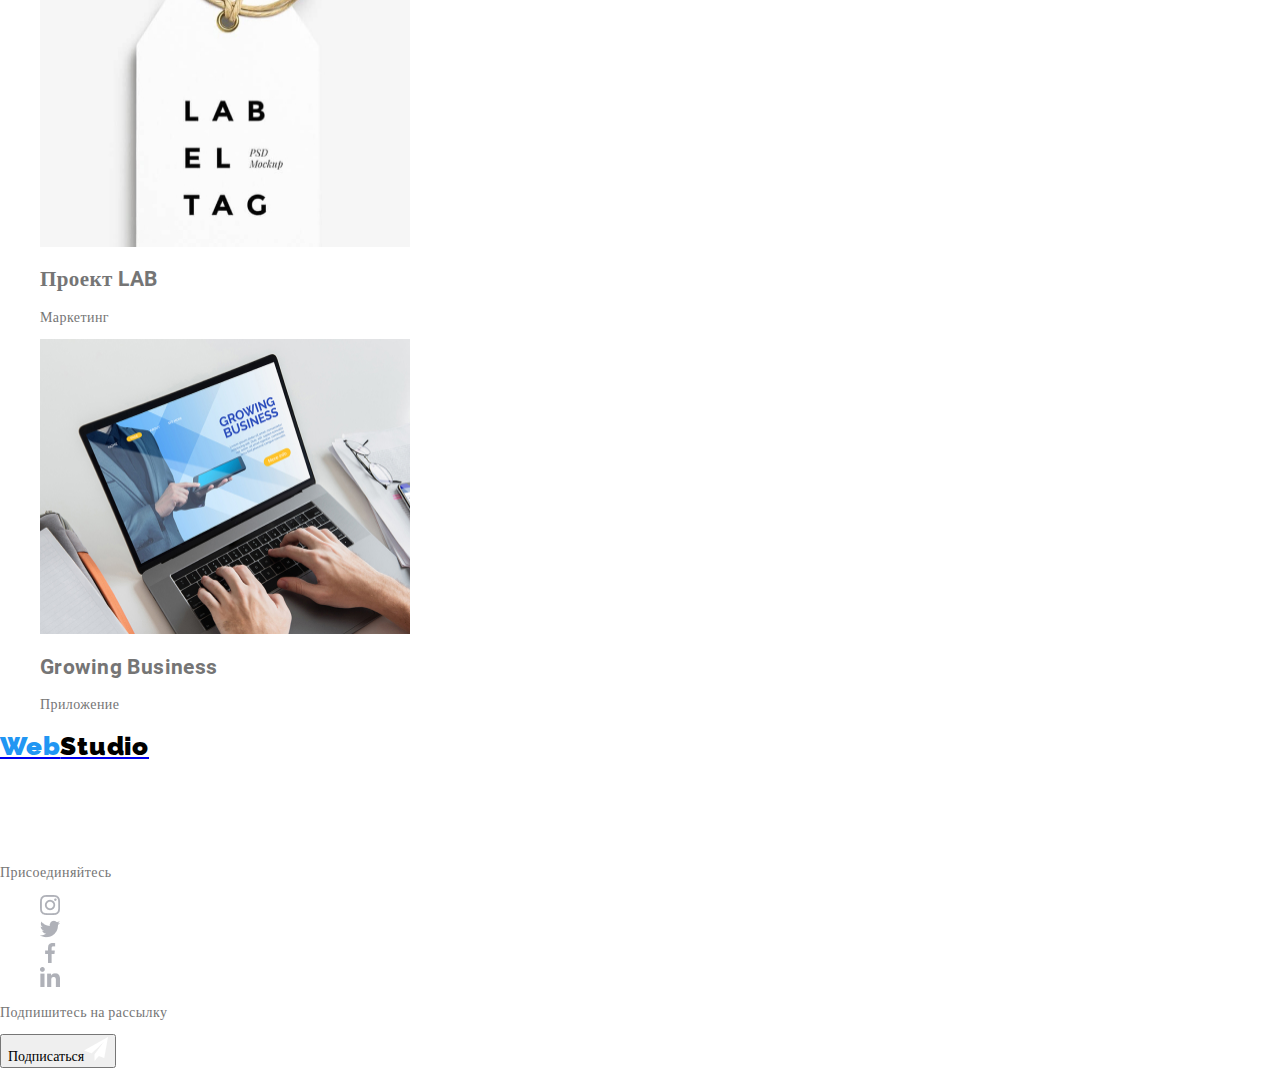
==== commit f09e6029: "№3" ====
--- a/portfolio.html
+++ b/portfolio.html
@@ -4,10 +4,10 @@
     <meta charset="UTF-8">
     <meta name="viewport" content="width=device-width, initial-scale=1.0">
     <title>Portfolio</title>
-    <link href="https://fonts.googleapis.com/css2?family=Raleway:wght@700&family=Roboto:wght@400;500;700;900&display=swap"
-        rel="stylesheet">
+    <!--<link href="https://fonts.googleapis.com/css2?family=Raleway:wght@700&family=Roboto:wght@400;500;700;900&display=swap"
+        rel="stylesheet">-->
     <link rel="stylesheet" href="./Style/normalize.css">
-    <link rel="stylesheet" href="./Style/style.css">
+    <link rel="stylesheet" href="/Style/style.css">
 <body>
 <header>
     <nav>
@@ -31,12 +31,12 @@
     </section>
     <section>
         <ul class="list">
-            <li><button>Все</button></li>
-            <li><button>Веб-сайты</button></li>
-            <li><button>Приложения</button></li>
-            <li><button>Дизайн</button></li>
-            <li><button>Маркетинг</button></li>
-        </ul class="list">
+            <li><button class="btnport1"><p class="btnport">Все</p></button></li>
+            <li><button class="btnport1"><p class="btnport">Веб-сайты</p></button></li>
+            <li><button class="btnport1"><p class="btnport">Приложения</p></button></li>
+            <li><button class="btnport1"><p class="btnport">Дизайн</p></button></li>
+            <li><button class="btnport1"><p class="btnport">Маркетинг</p></button></li>
+        </ul>
     </section>
     <section>
         <Ul class="list">
--- a/Style/style.css
+++ b/Style/style.css
@@ -104,12 +104,31 @@
     text-decoration: none;
 }
 
+.btnport{
+    background: #F5F4FA;
+    border-radius: 4px;
+}
+.btnport:hover,
+.btnport:focus{
+    color: #ffffff;
+    background-color: #2196F3 ;
+}
+
+.btnport1:hover,
+.btnport1:focus{
+    color: #2196F3;
+    background-color: #2196F3 ;
+}
+
+}
+
+
 .logo{
     text-decoration: none;
 }
 .logoblue{
     font-family: "Raleway";
-    font-weight: 700px;
+    font-weight: 700;
     font-size: 26px;
     line-height: 1.19;
     letter-spacing: 0.03em;
@@ -118,7 +137,7 @@
 
 .logoblack{
     font-family: "Raleway";
-    font-weight: 700px;
+    font-weight: 700;
     font-size: 26px;
     line-height: 1.19;
     letter-spacing: 0.03em;
@@ -127,7 +146,7 @@
 }
 
 .team-names{
-    font-family: Roboto;
+    font-family: "Roboto";
     font-weight: 500;
     font-size: 16px;
     line-height: 1.18;
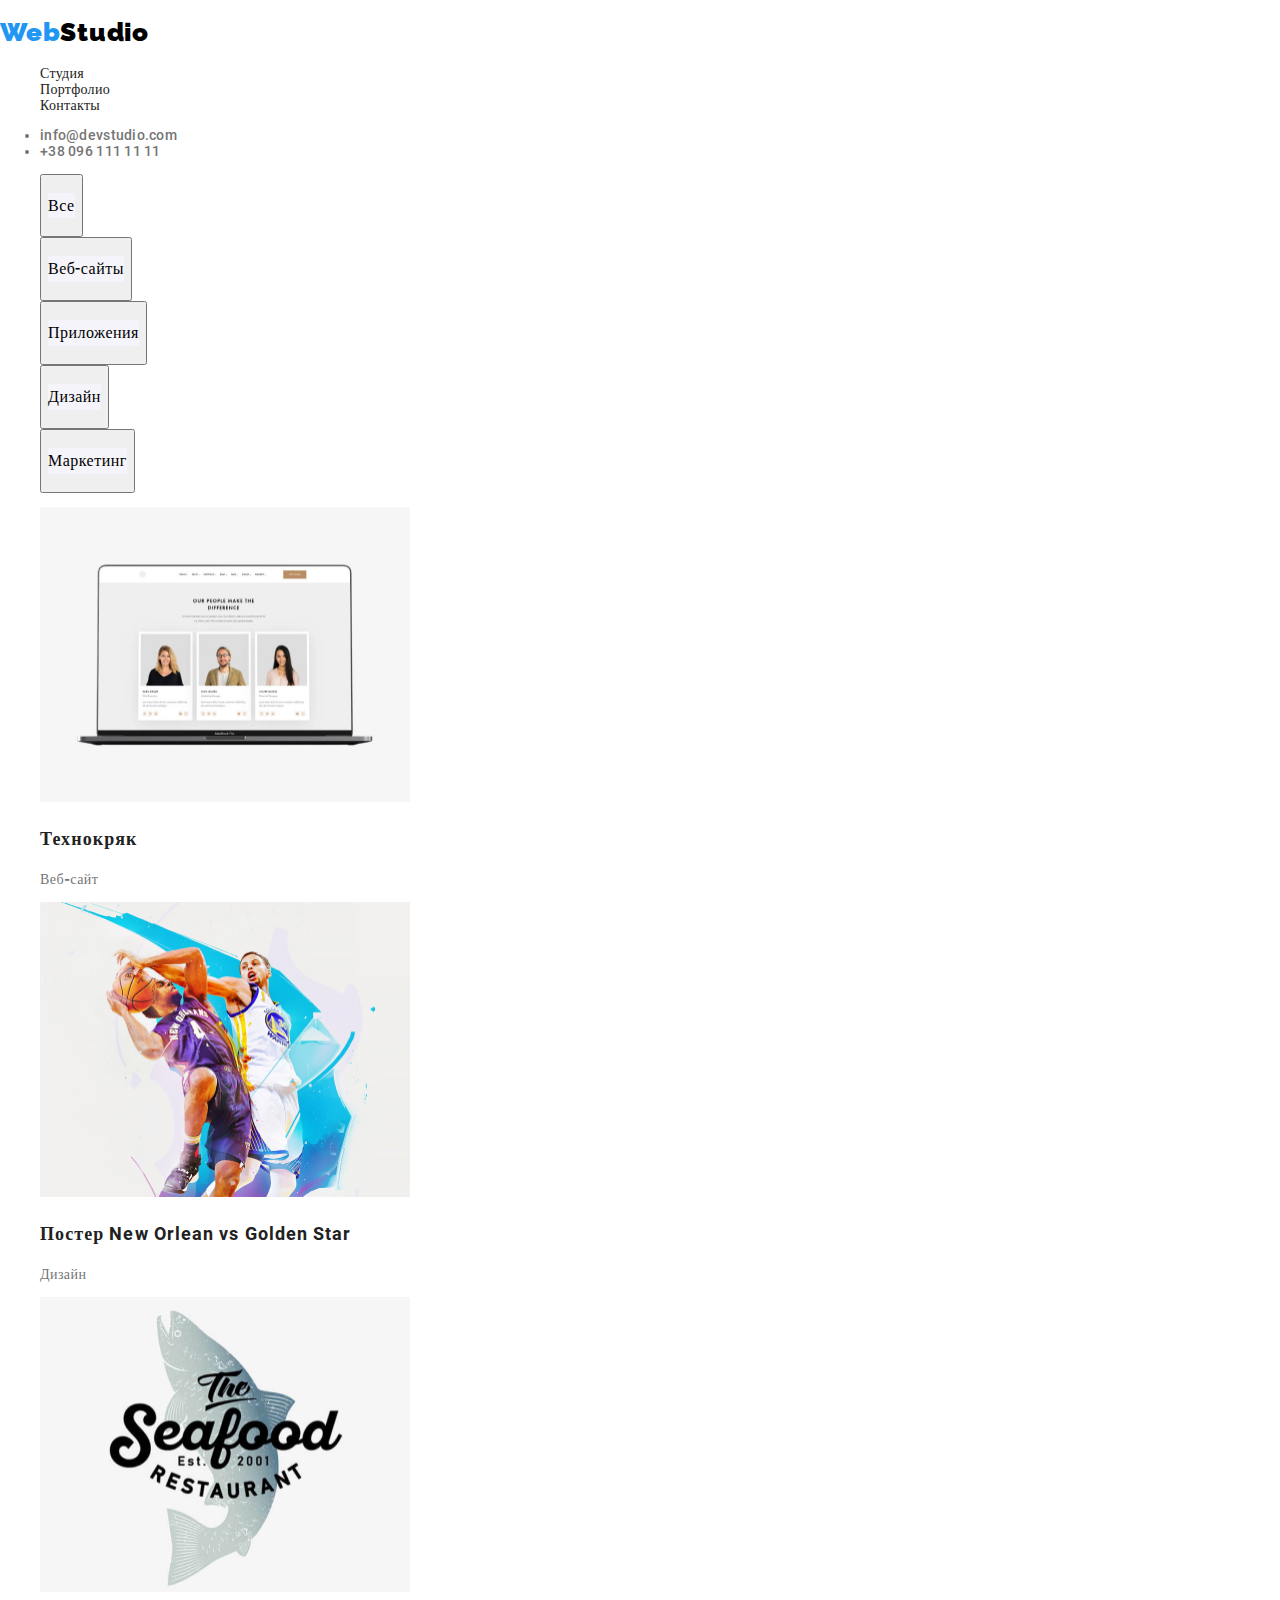
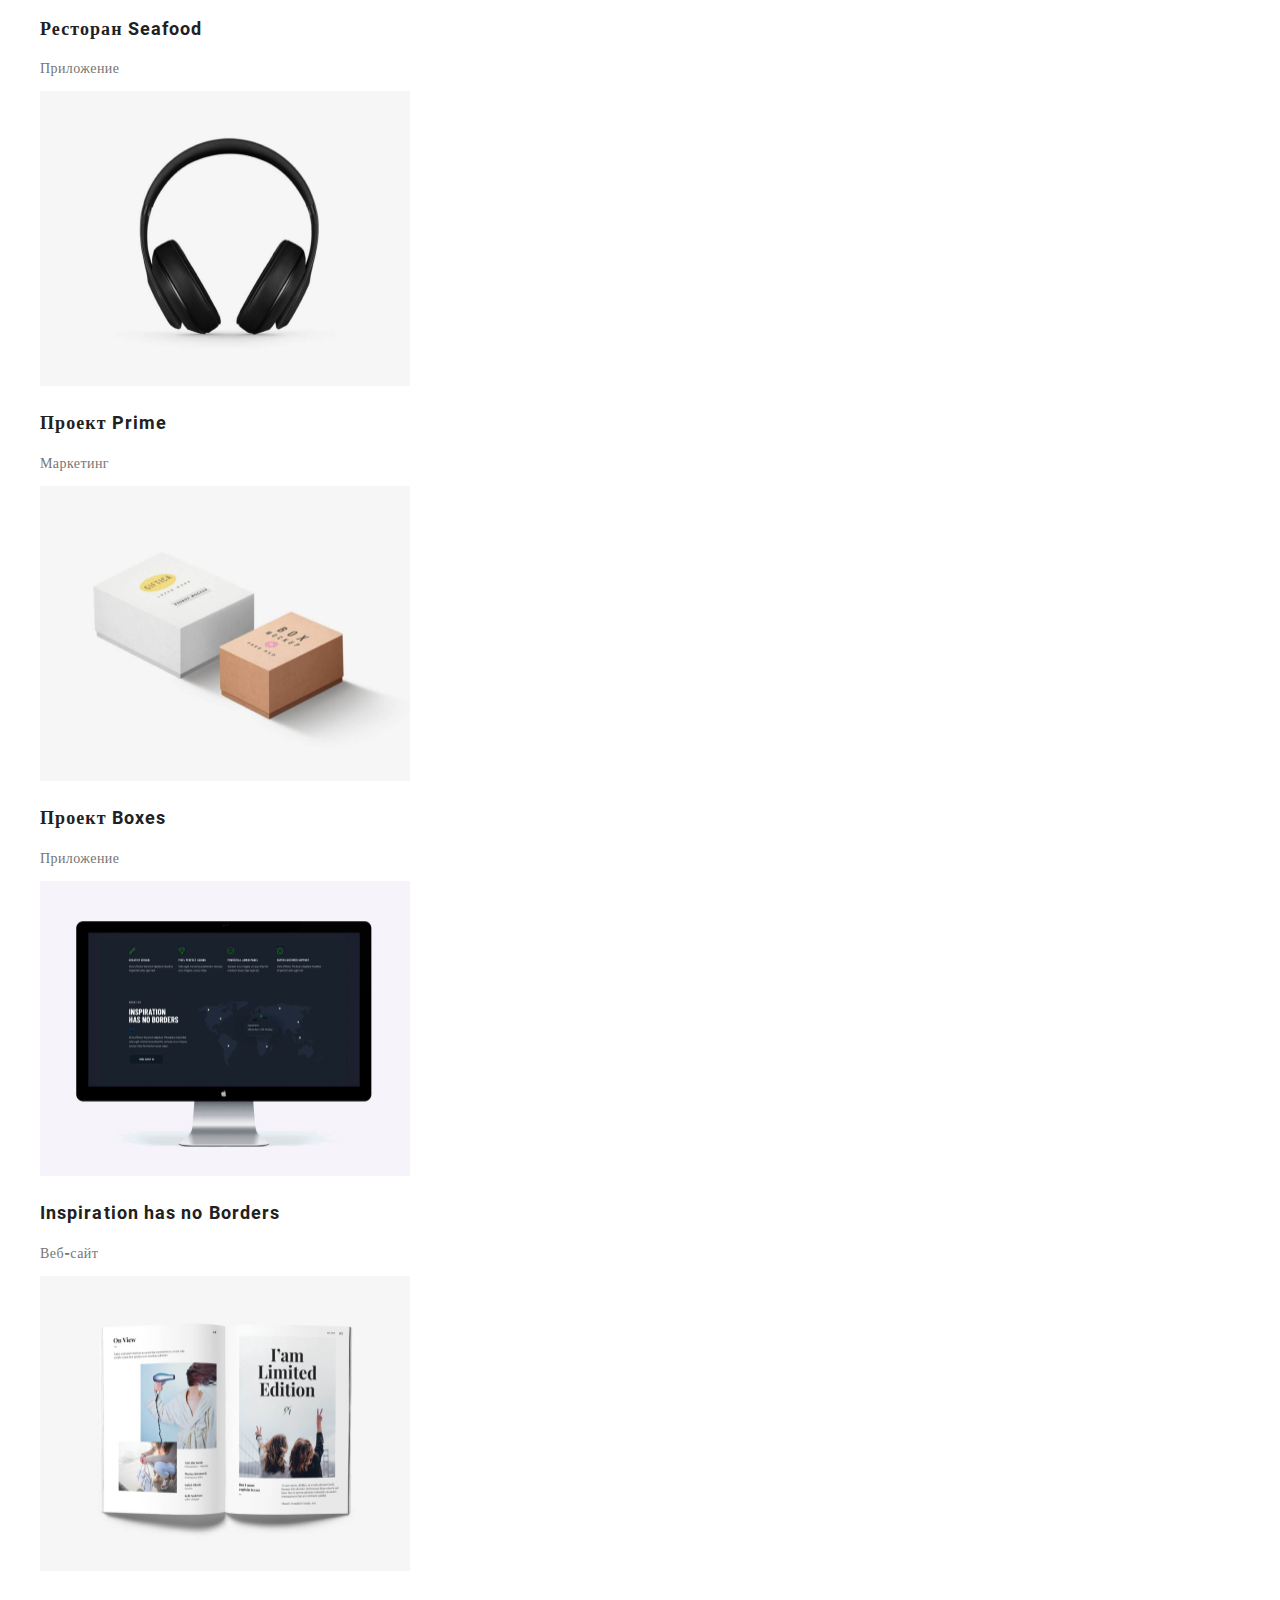
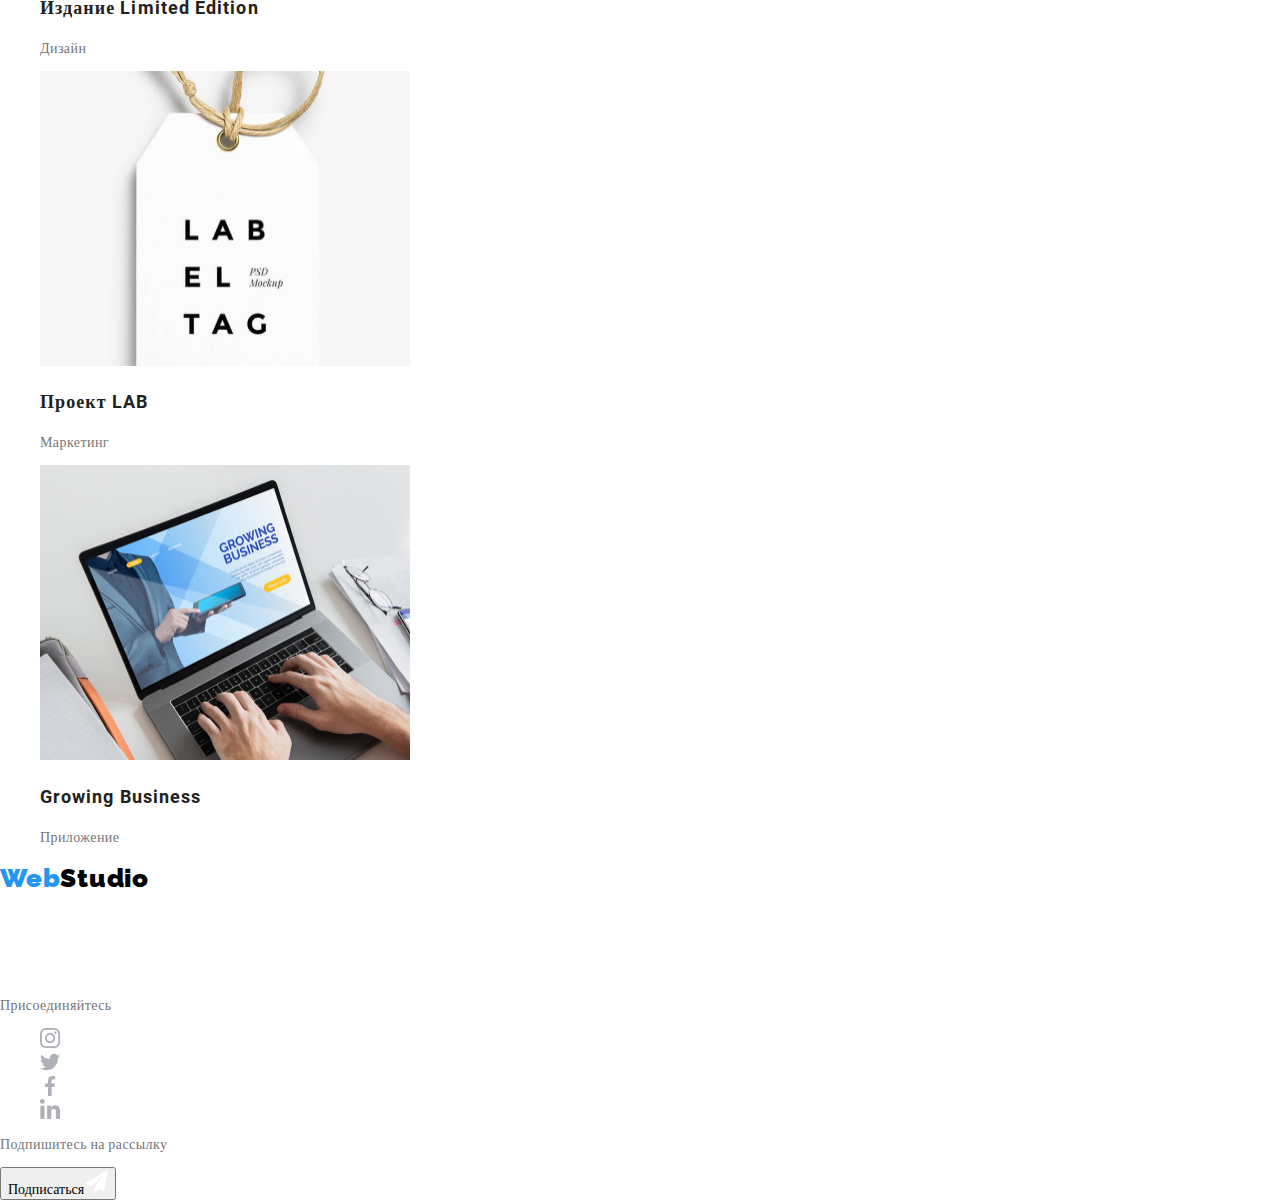
==== commit c5ab6857: "#3" ====
--- a/portfolio.html
+++ b/portfolio.html
@@ -42,47 +42,47 @@
         <Ul class="list">
             <li>
                 <img src="./images/portfolio/1.jpg" width="370" height="295" alt="" />
-                <h2>Технокряк</h2>
+                <h2 class="h2">Технокряк</h2>
                 <p>Веб-сайт</p>
             </li>
             <li>
                 <img src="./images/portfolio/2.jpg" width="370" height="295" alt="" />
-                <h2>Постер New Orlean vs Golden Star</h2>
+                <h2 class="h2">Постер New Orlean vs Golden Star</h2>
                 <p>Дизайн</p>
             </li>
             <li>
                 <img src="./images/portfolio/3.jpg" width="370" height="295" alt="" />
-                <h2>Ресторан Seafood</h2>
+                <h2 class="h2">Ресторан Seafood</h2>
                 <p>Приложение</p>
             </li>
             <li>
                 <img src="./images/portfolio/4.jpg" width="370" height="295" alt="" />
-                <h2>Проект Prime</h2>
+                <h2 class="h2">Проект Prime</h2>
                 <p>Маркетинг</p>
             </li>
             <li>
                 <img src="./images/portfolio/5.jpg" width="370" height="295" alt="" />
-                <h2>Проект Boxes</h2>
+                <h2 class="h2">Проект Boxes</h2>
                 <p>Приложение</p>
             </li>
             <li>
                 <img src="./images/portfolio/6.jpg" width="370" height="295" alt="" />
-                <h2>Inspiration has no Borders</h2>
+                <h2 class="h2">Inspiration has no Borders</h2>
                 <p>Веб-сайт</p>
             </li>
             <li>
                 <img src="./images/portfolio/7.jpg" width="370" height="295" alt="" />
-                <h2>Издание Limited Edition</h2>
+                <h2 class="h2">Издание Limited Edition</h2>
                 <p>Дизайн</p>
             </li>
             <li>
                 <img src="./images/portfolio/8.jpg" width="370" height="295" alt="" />
-                <h2>Проект LAB</h2>
+                <h2 class="h2">Проект LAB</h2>
                 <p>Маркетинг</p>
             </li>
             <li>
                 <img src="./images/portfolio/9.jpg" width="370" height="295" alt="" />
-                <h2>Growing Business</h2>
+                <h2 class="h2">Growing Business</h2>
                 <p>Приложение</p>
             </li>
 
--- a/Style/style.css
+++ b/Style/style.css
@@ -4,40 +4,40 @@
 
 @font-face {
     font-family: "Raleway";
-    src:    url("/Style/fonts/raleway-v17-latin-900.woff") format("woff"),
-            url("/Style/fonts/raleway-v17-latin-900.woff2") format("woff2");
+    src:    url("/fonts/raleway-v17-latin-900.woff") format("woff"),
+            url("/fonts/raleway-v17-latin-900.woff2") format("woff2");
     font-weight: 900;
     font-style: normal;
 }
 
 @font-face{
     font-family: "Roboto";
-    src:    url("/Style/fonts/roboto-v20-latin-regular.woff") format("woff"),
-            url("/Style/fonts/roboto-v20-latin-regular.woff2") format("woff2");
+    src:    url("/fonts/roboto-v20-latin-regular.woff") format("woff"),
+            url("/fonts/roboto-v20-latin-regular.woff2") format("woff2");
     font-weight: 400;
     font-style: normal;
 }
 
 @font-face{
     font-family: "Roboto";
-    src:    url("/Style/fonts/roboto-v20-latin-500.woff") format("woff"),
-            url("/Style/fonts/roboto-v20-latin-500.woff2") format("woff2");
-    font-weight: 500;
-    font-style: normal;
-}
-
-@font-face{
-    font-family: "Roboto";
-    src:    url("/Style/fonts/roboto-v20-latin-700.woff") format("woff"),
-            url("/Style/fonts/roboto-v20-latin-700.woff2") format("woff2");
-    font-weight: 700;
-    font-style: normal;
-}
-
-@font-face{
-    font-family: "Roboto";
-    src:    url("/Style/fonts/roboto-v20-latin-900.woff") format("woff"),
-            url("/Style/fonts/roboto-v20-latin-900.woff2")  format("woff2")
+    src:    url("/fonts/roboto-v20-latin-500.woff") format("woff"),
+            url("/fonts/roboto-v20-latin-500.woff2") format("woff2");
+    font-weight: 500;
+    font-style: normal;
+}
+
+@font-face{
+    font-family: "Roboto";
+    src:    url("/fonts/roboto-v20-latin-700.woff") format("woff"),
+            url("/fonts/roboto-v20-latin-700.woff2") format("woff2");
+    font-weight: 700;
+    font-style: normal;
+}
+
+@font-face{
+    font-family: "Roboto";
+    src:    url("/fonts/roboto-v20-latin-900.woff") format("woff"),
+            url("/fonts/roboto-v20-latin-900.woff2")  format("woff2")
 }
 
 body{
@@ -105,20 +105,34 @@
 }
 
 .btnport{
+    font-family: "Roboto";
+    font-weight: 500;
+    font-size: 16px;
+    line-height: 1.62;
+    text-align: center;
+    letter-spacing: 0.03em;
     background: #F5F4FA;
-    border-radius: 4px;
+    border: 0;
+  
 }
 .btnport:hover,
 .btnport:focus{
     color: #ffffff;
     background-color: #2196F3 ;
+
 }
 
 .btnport1:hover,
 .btnport1:focus{
+    font-family: "Roboto";
+font-weight: 500;
+font-size: 16px;
+line-height: 1.62;
+text-align: center;
+letter-spacing: 0.03em;
+
     color: #2196F3;
     background-color: #2196F3 ;
-}
 
 }
 
@@ -198,4 +212,13 @@
     line-height: 1.71;
     letter-spacing: 0.03em;
     color: rgba(255, 255, 255, 0.6);
+}
+
+.h2{
+    font-family: "Roboto";
+    font-weight: 700;
+    font-size: 18px;
+    line-height: 2;
+    letter-spacing: 0.06em;
+    color: #212121;
 }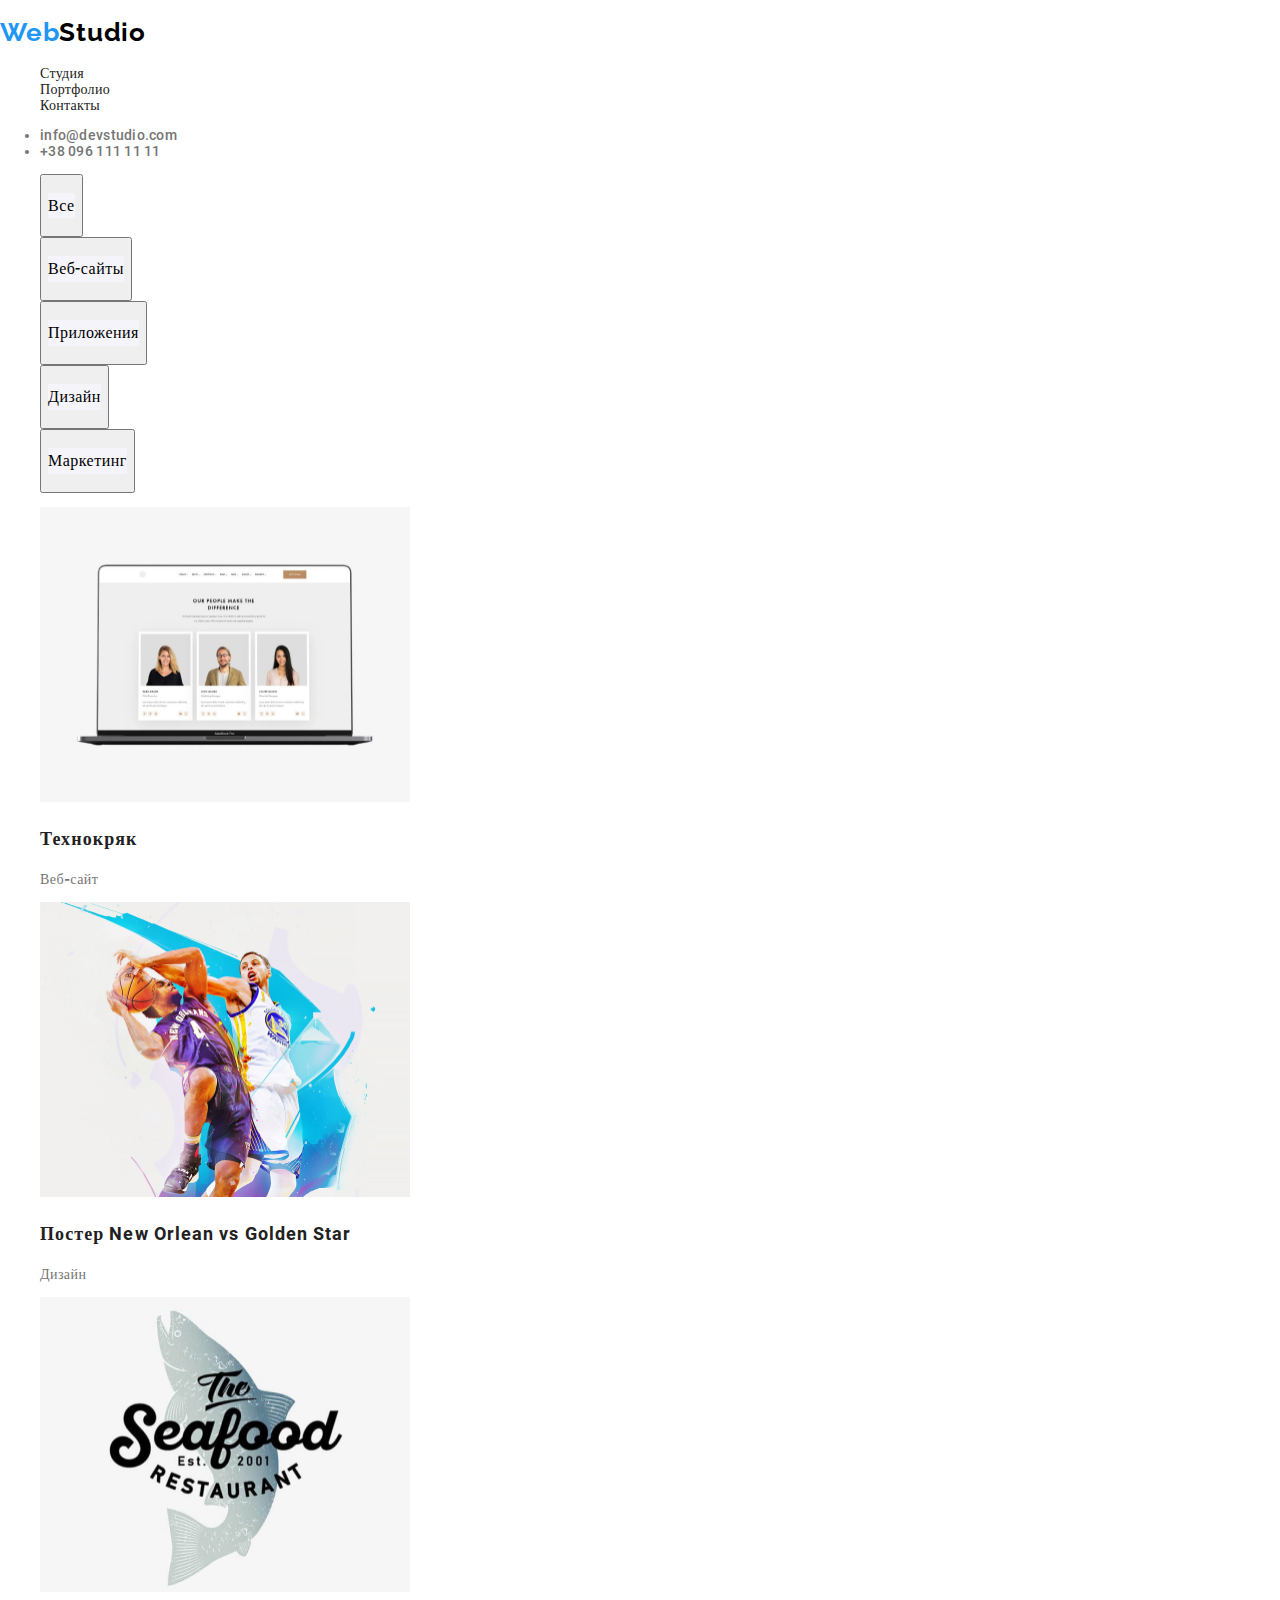
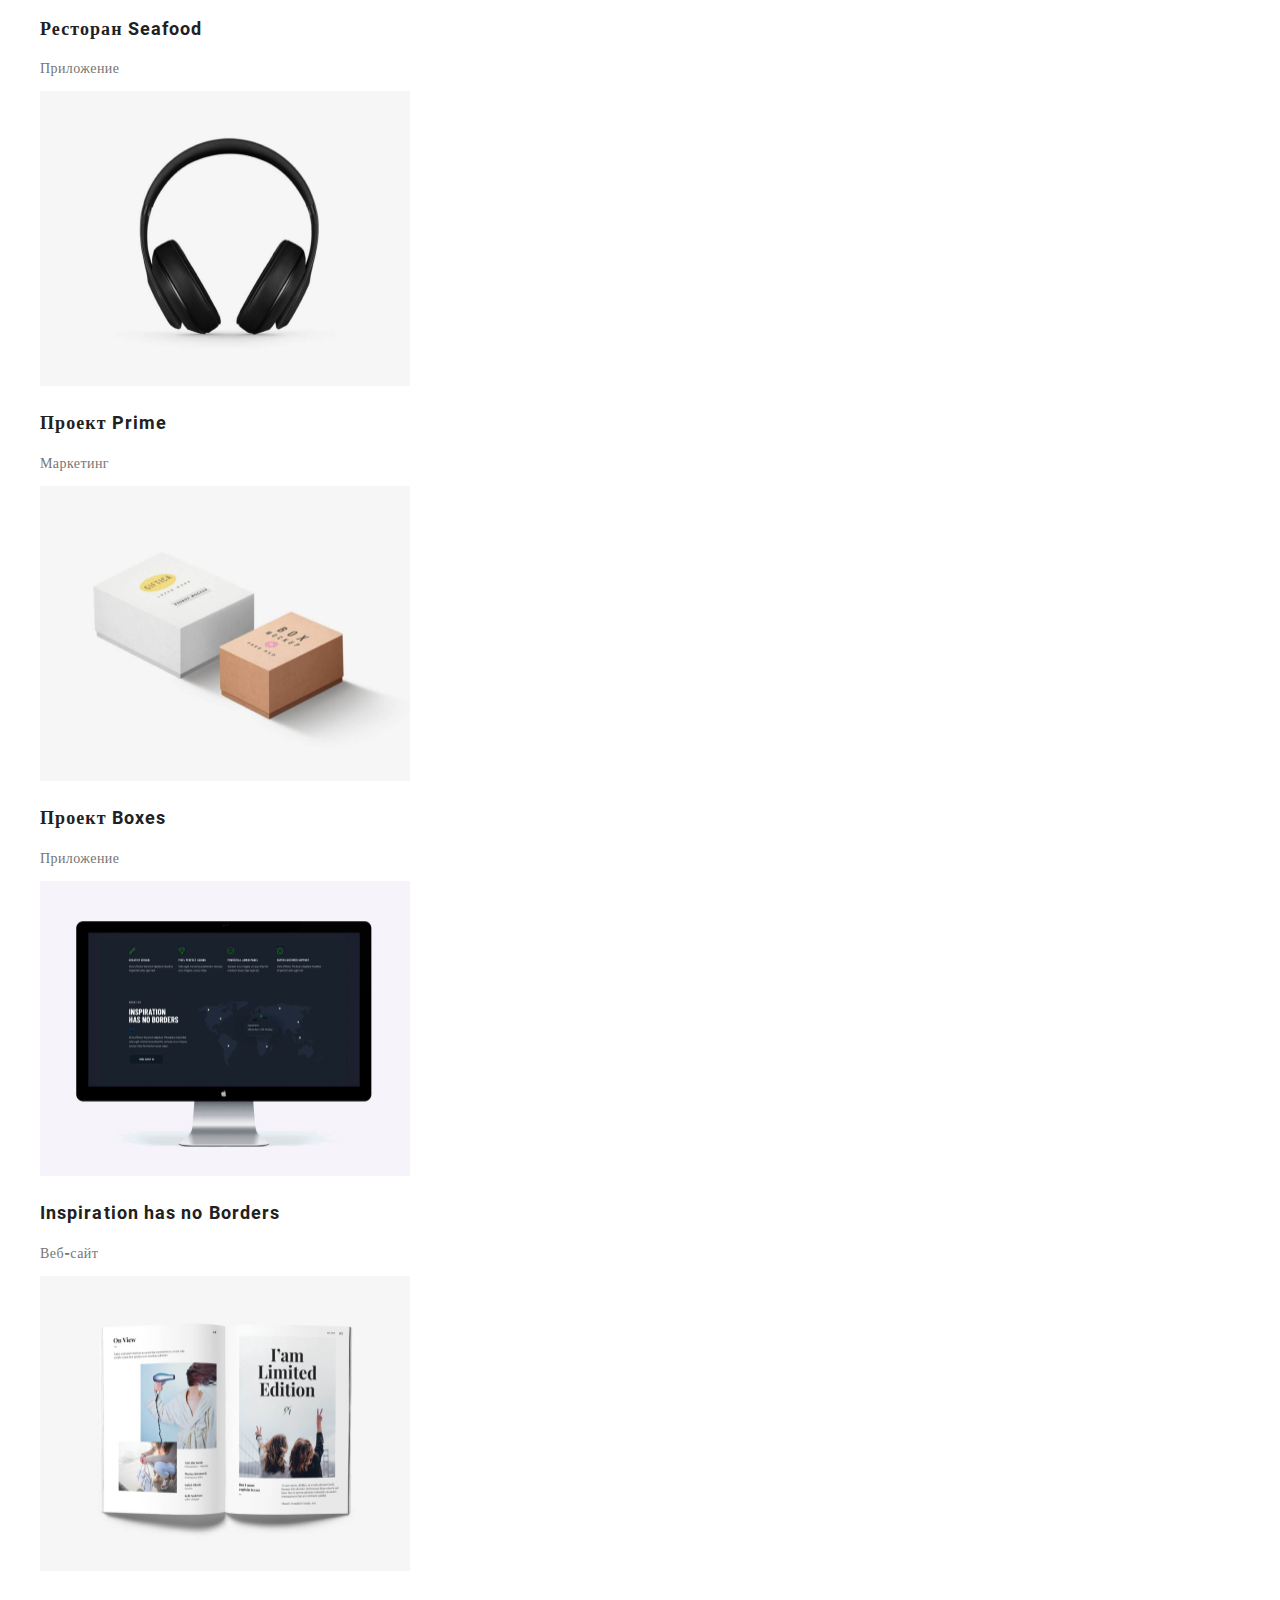
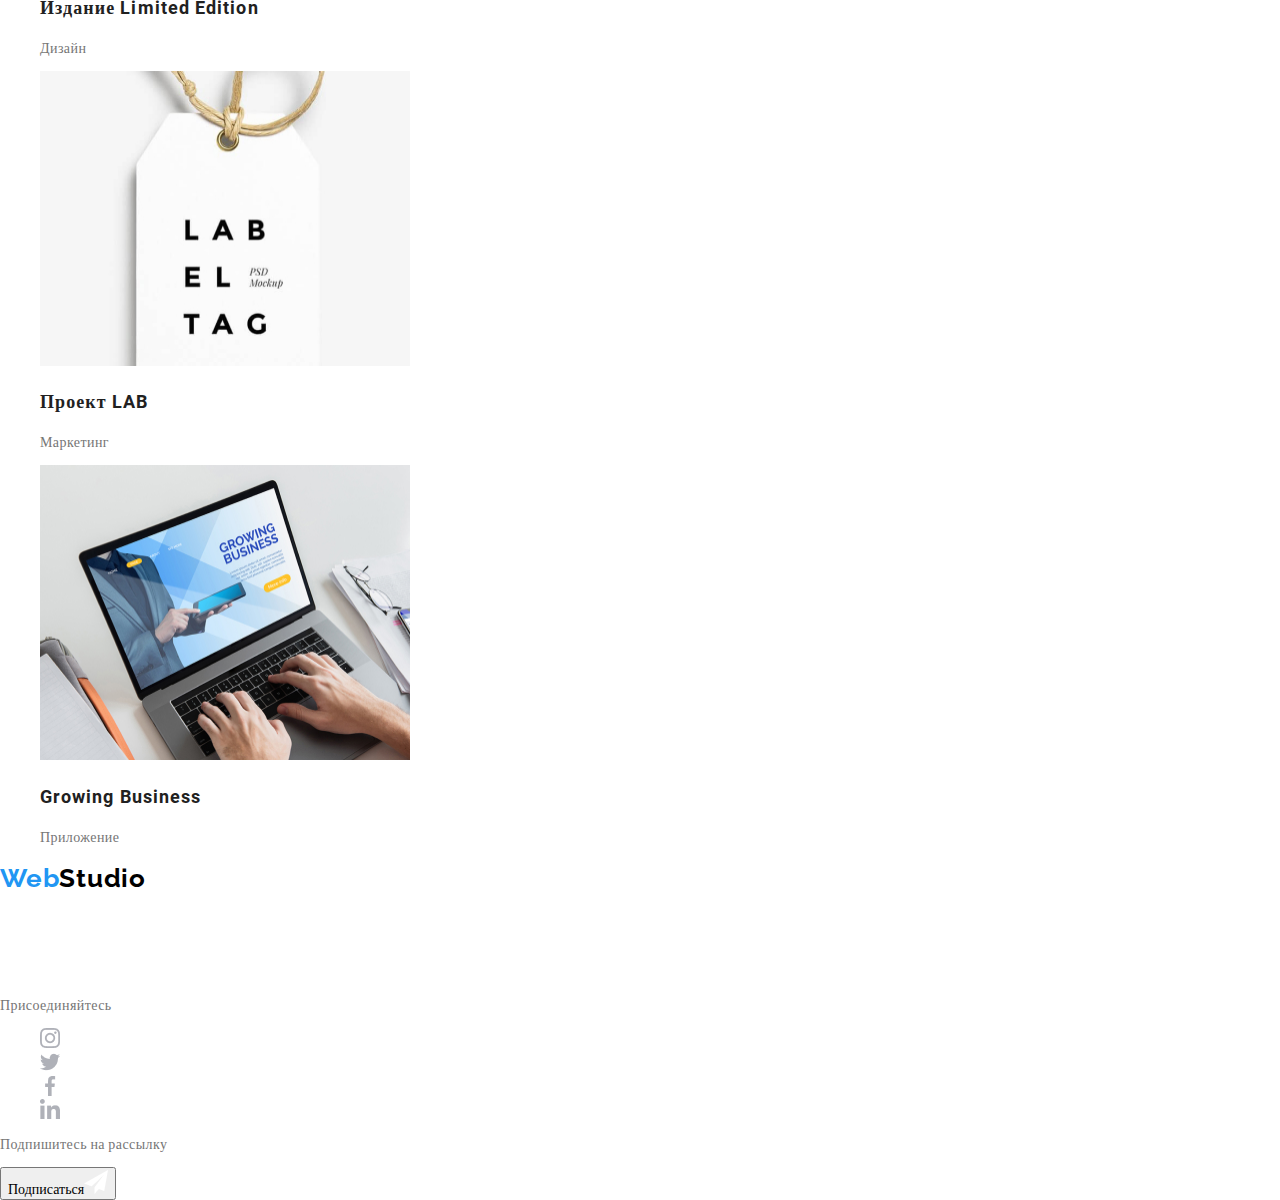
==== commit 3343d52f: "Update portfolio.html" ====
--- a/portfolio.html
+++ b/portfolio.html
@@ -4,9 +4,9 @@
     <meta charset="UTF-8">
     <meta name="viewport" content="width=device-width, initial-scale=1.0">
     <title>Portfolio</title>
-    <!--<link href="https://fonts.googleapis.com/css2?family=Raleway:wght@700&family=Roboto:wght@400;500;700;900&display=swap"
-        rel="stylesheet">-->
-    <link rel="stylesheet" href="./Style/normalize.css">
+    <link href="https://fonts.googleapis.com/css2?family=Raleway:wght@700&family=Roboto:wght@400;500;700;900&display=swap"
+        rel="stylesheet">
+    <link rel="stylesheet" href="/Style/normalize.css">
     <link rel="stylesheet" href="/Style/style.css">
 <body>
 <header>
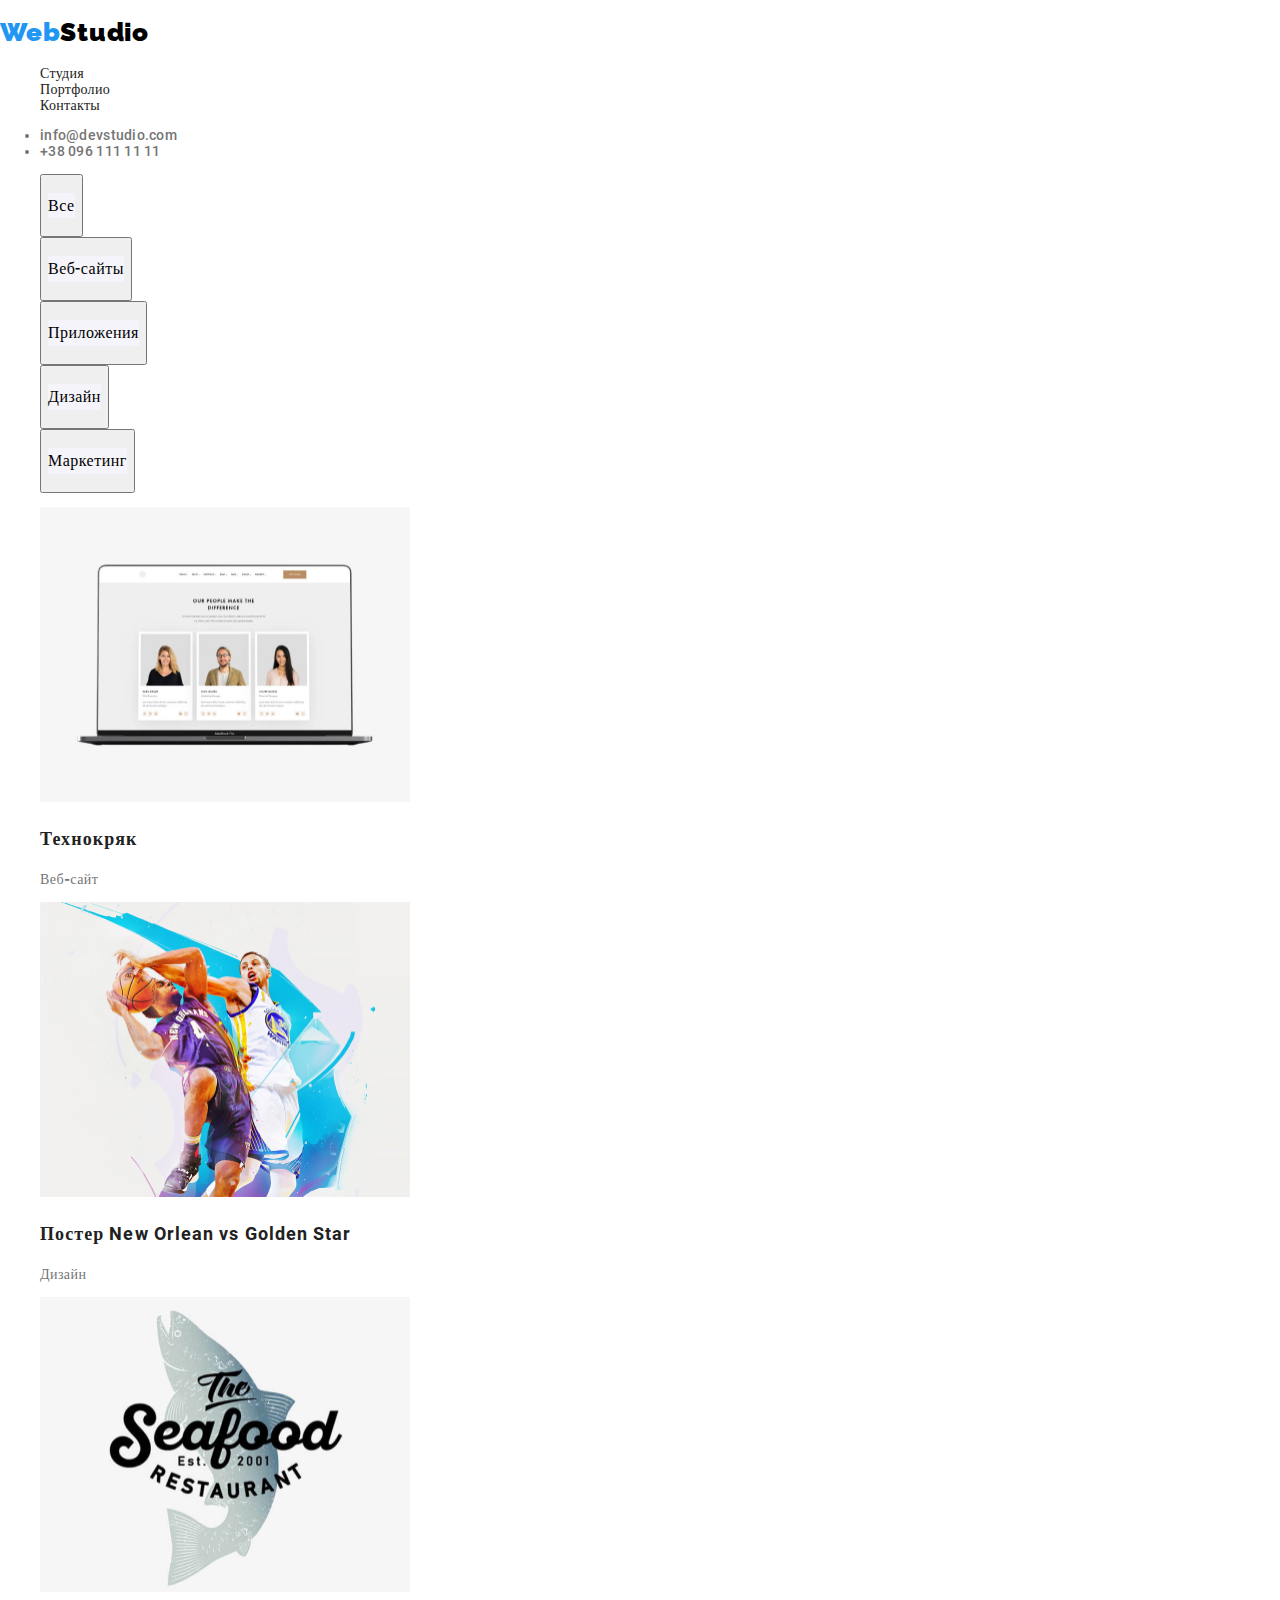
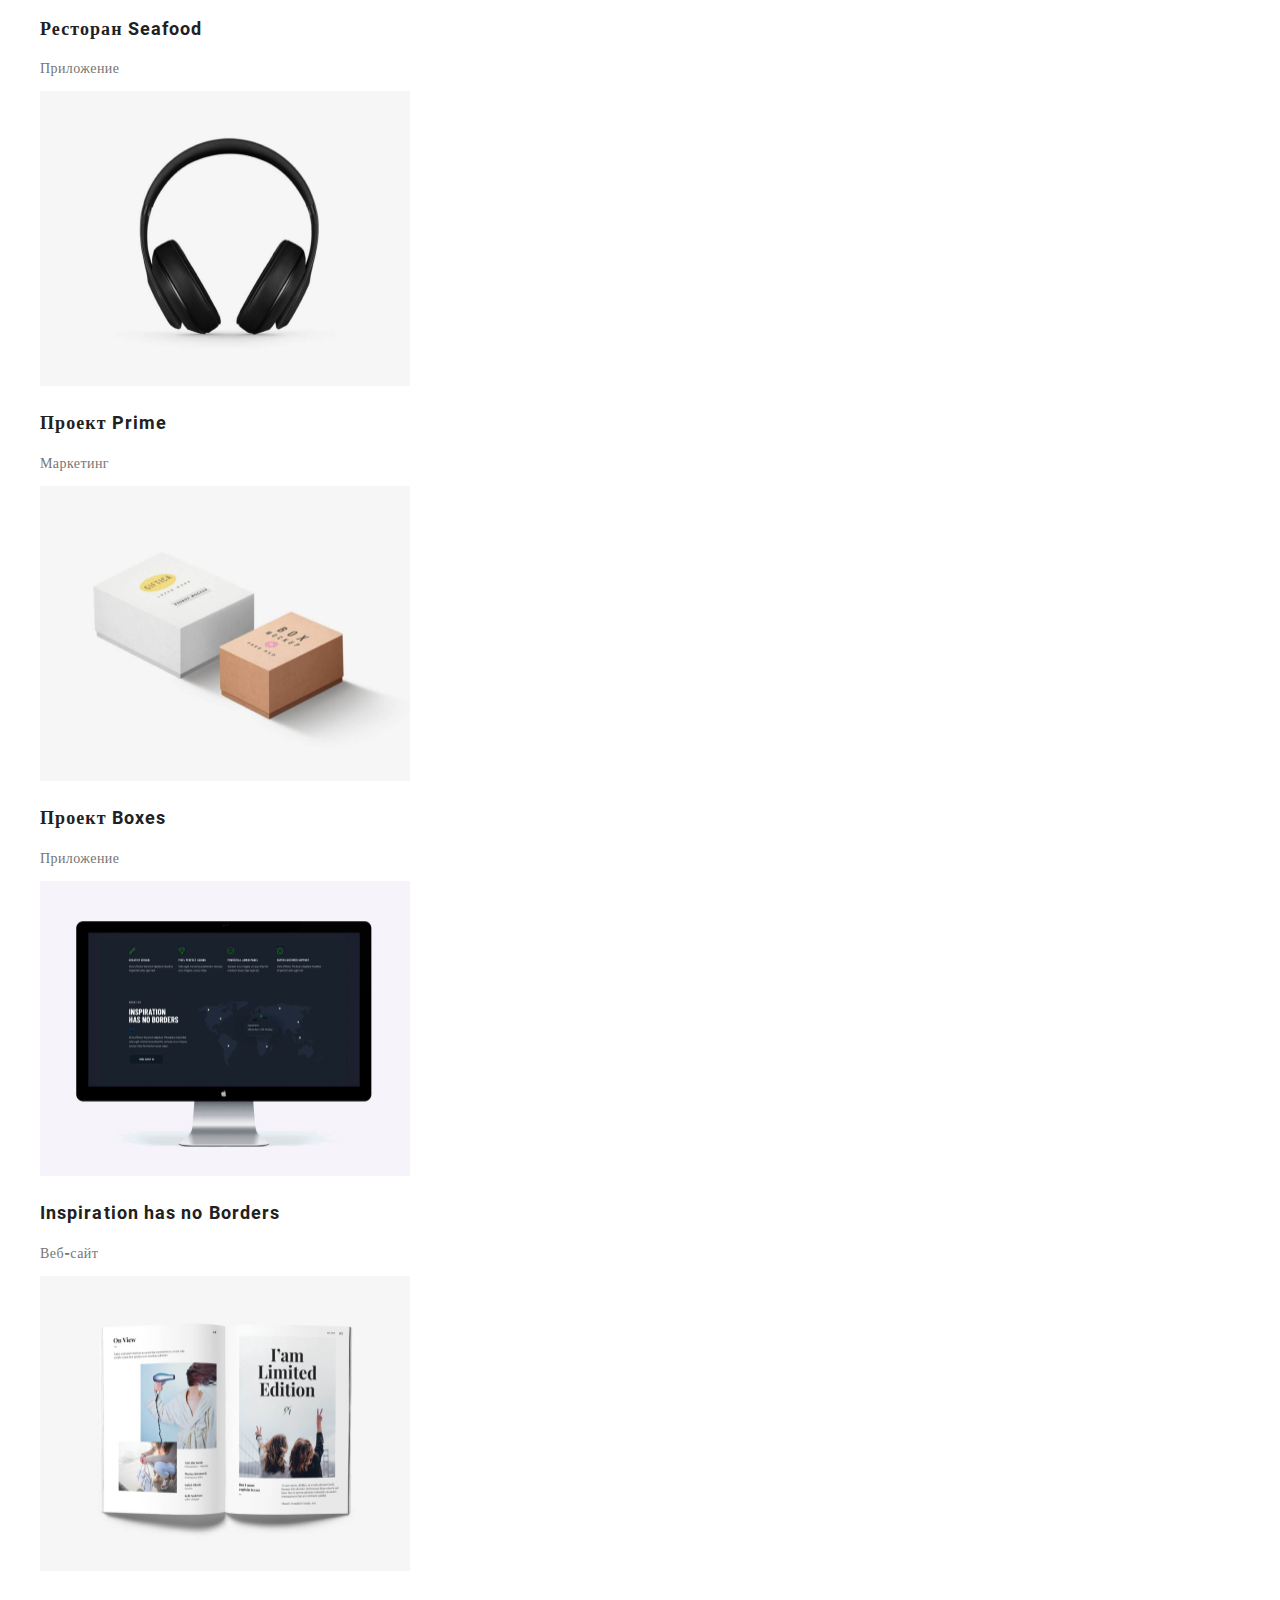
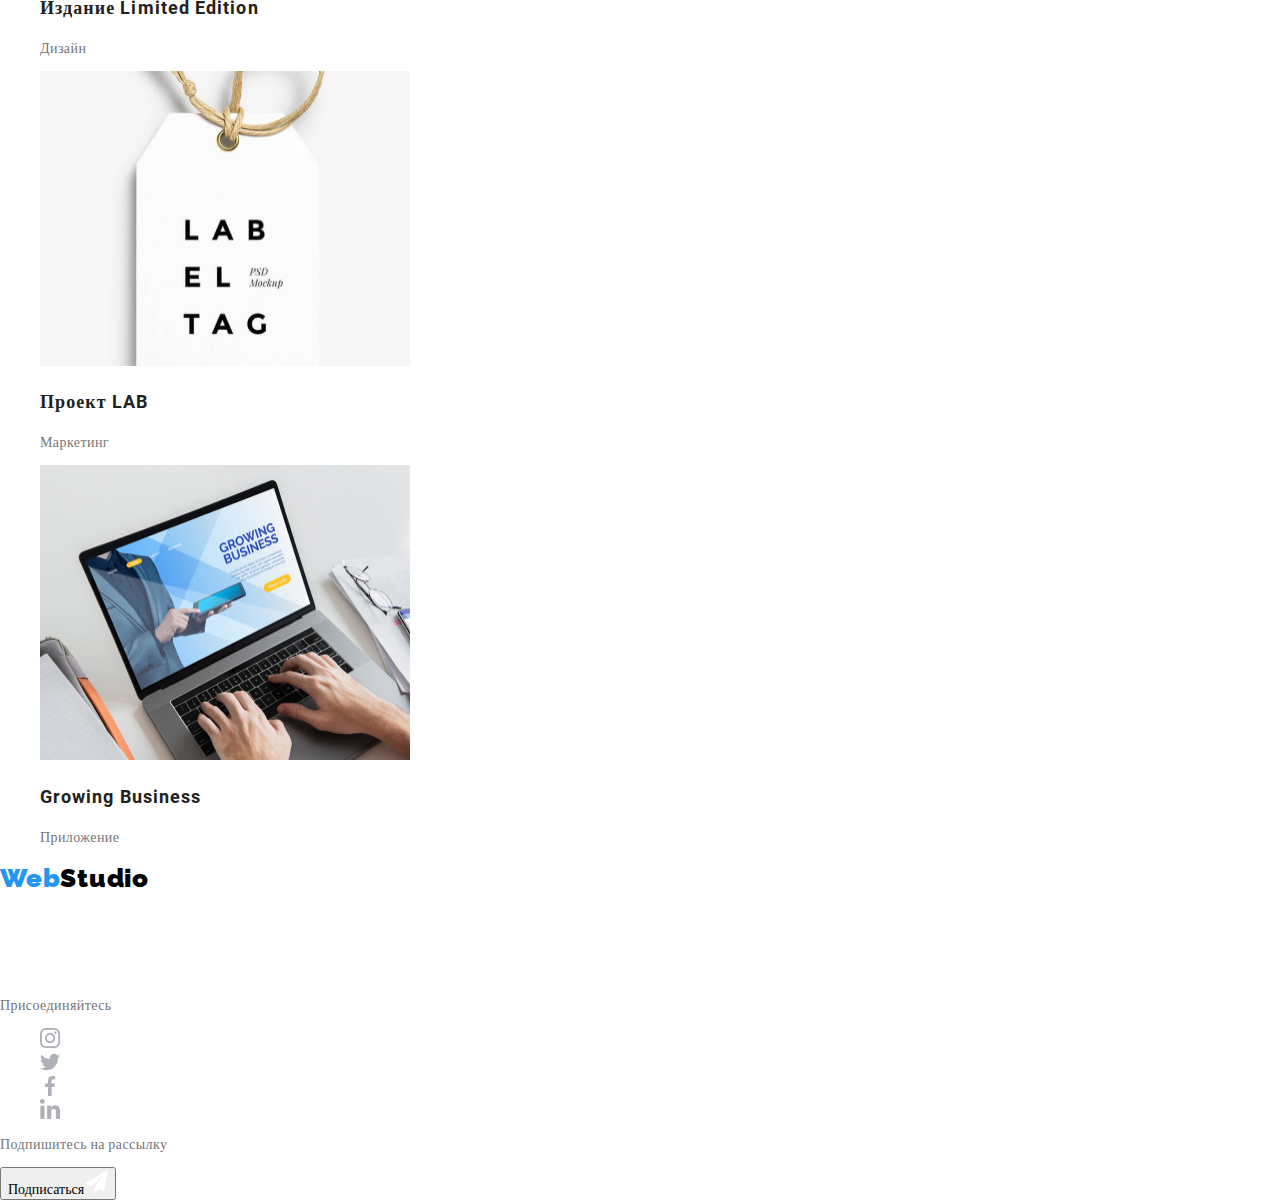
==== commit 4efba460: "5" ====
--- a/portfolio.html
+++ b/portfolio.html
@@ -4,8 +4,8 @@
     <meta charset="UTF-8">
     <meta name="viewport" content="width=device-width, initial-scale=1.0">
     <title>Portfolio</title>
-    <link href="https://fonts.googleapis.com/css2?family=Raleway:wght@700&family=Roboto:wght@400;500;700;900&display=swap"
-        rel="stylesheet">
+    <!--<link href="https://fonts.googleapis.com/css2?family=Raleway:wght@700&family=Roboto:wght@400;500;700;900&display=swap"
+        rel="stylesheet">-->
     <link rel="stylesheet" href="/Style/normalize.css">
     <link rel="stylesheet" href="/Style/style.css">
 <body>
